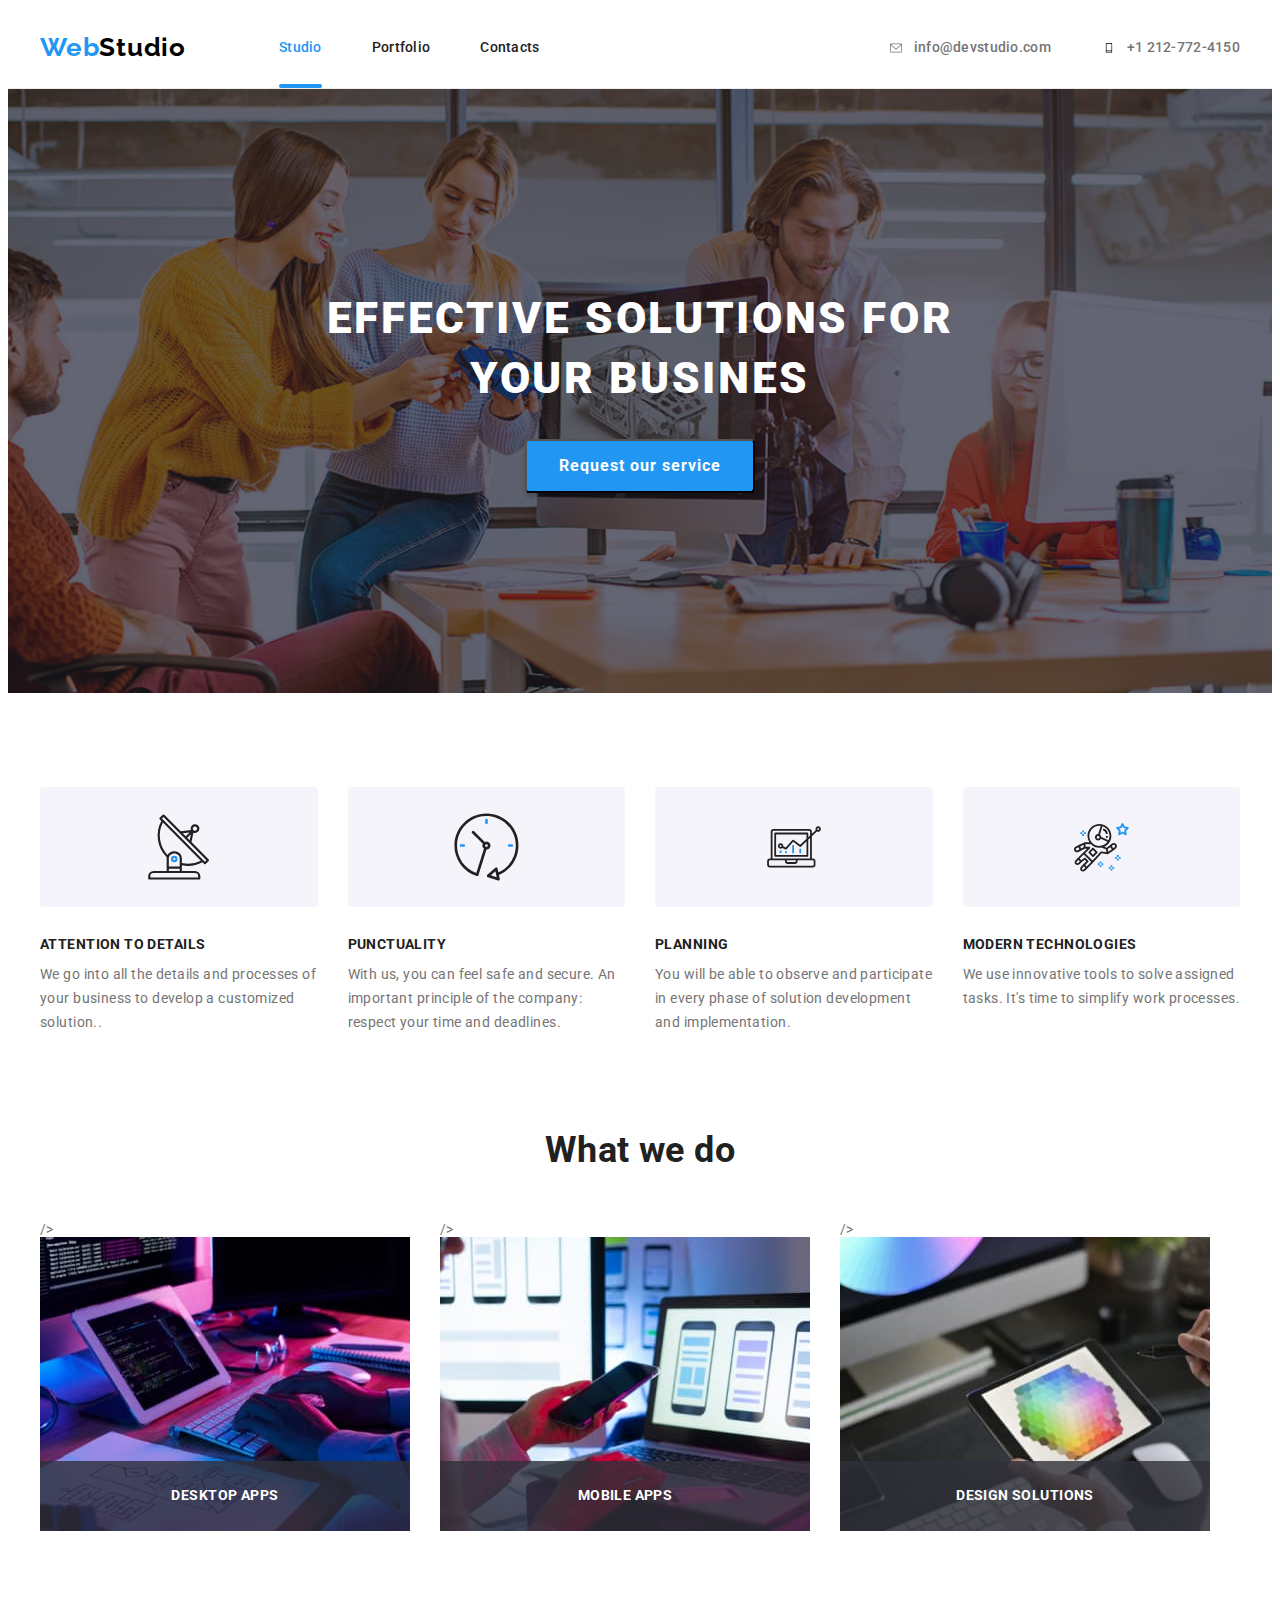
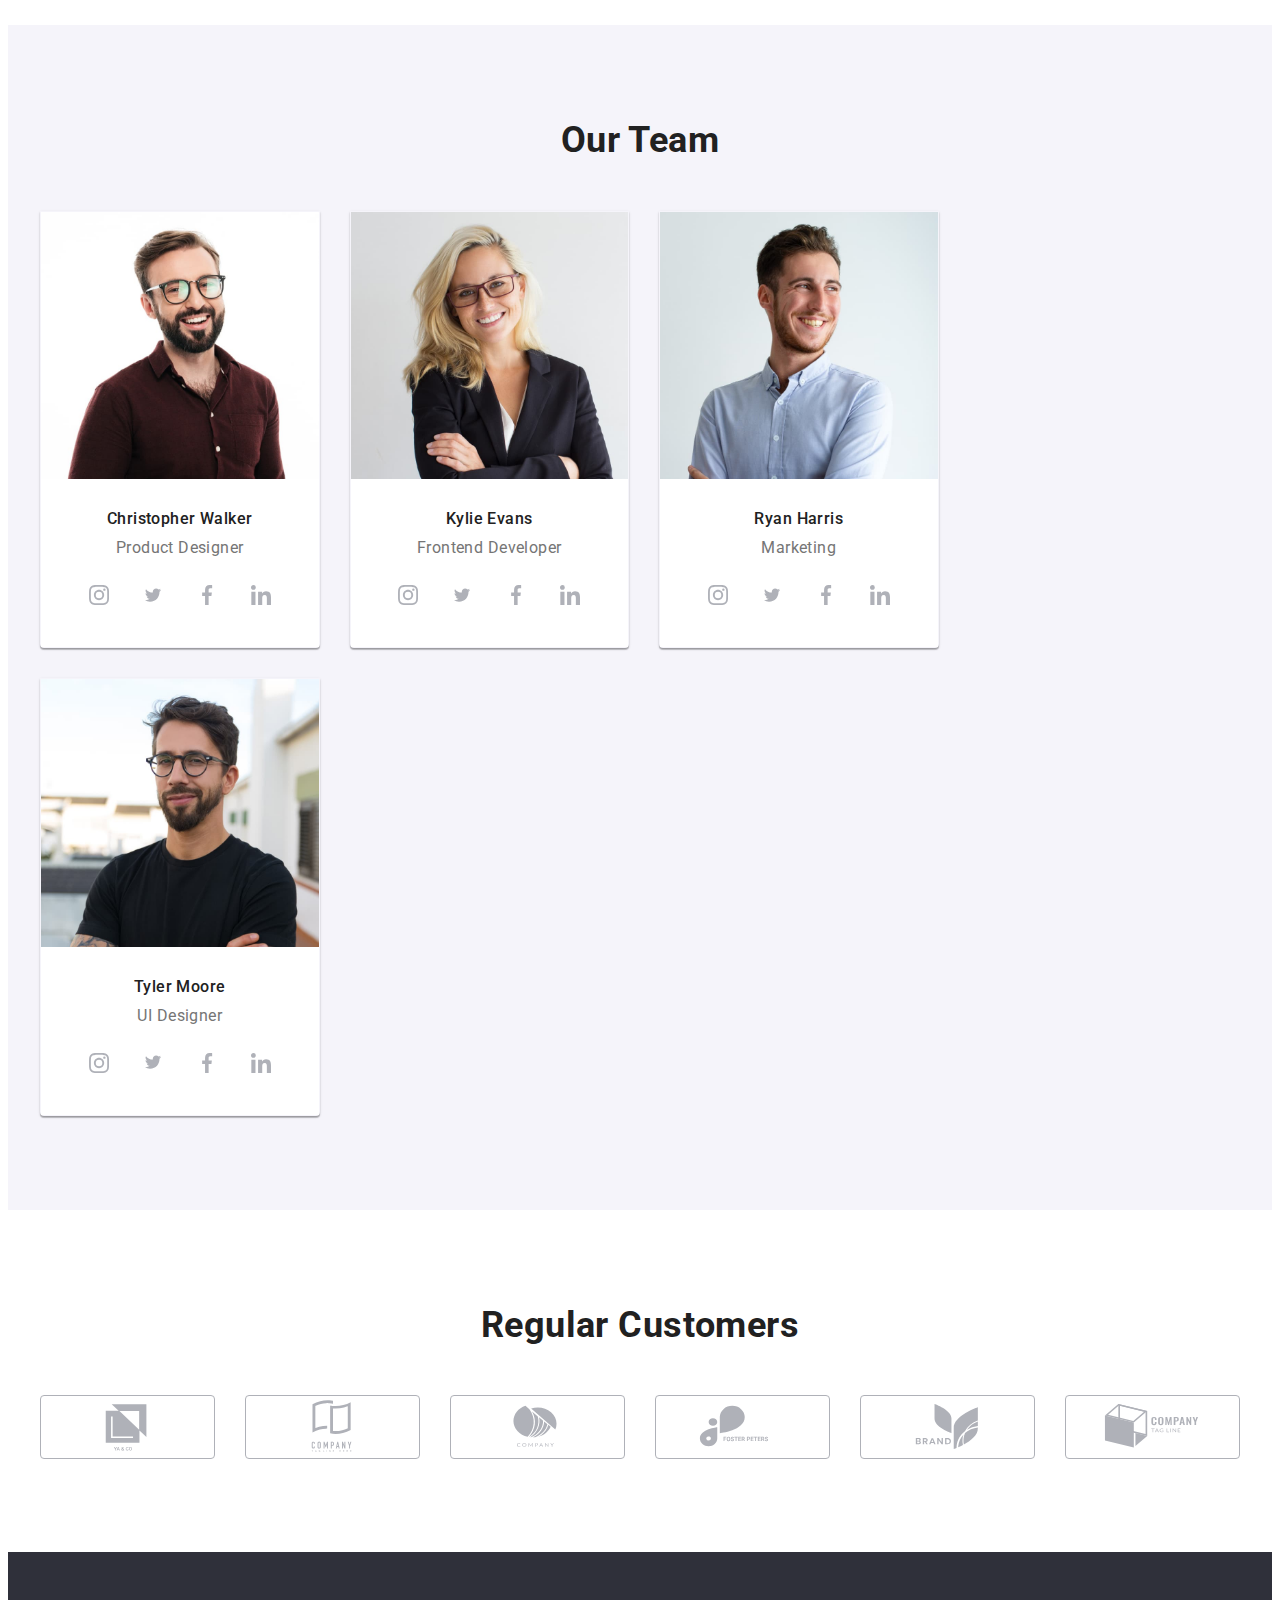
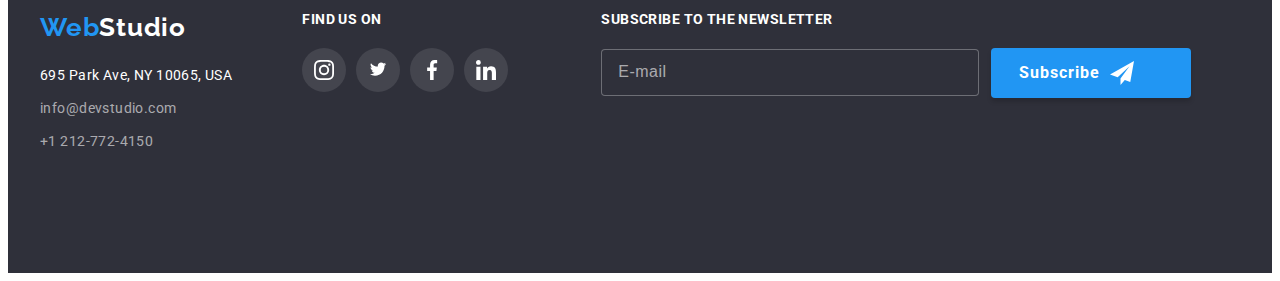
==== index.html @ 5209c8b2 "Homework8" ====
<!DOCTYPE html>
<html lang="en">
  <head>
    <meta charset="UTF-8" />
    <meta http-equiv="X-UA-Compatible" content="IE=edge" />
    <meta name="viewport" content="width=device-width, initial-scale=1.0" />
    <title>Document</title>
    <link rel="preconnect" href="https://fonts.googleapis.com" />
    <link rel="preconnect" href="https://fonts.gstatic.com" crossorigin />
    <link
      href="https://fonts.googleapis.com/css2?family=Raleway:wght@700&family=Roboto:wght@400;500;700;900&display=swap"
      rel="stylesheet"
    />
    <link
      rel="stylesheet"
      href="https://cdnjs.cloudflare.com/ajax/libs/modern-normalize/1.1.0/modern-normalize.min.css"
      integrity="sha512-wpPYUAdjBVSE4KJnH1VR1HeZfpl1ub8YT/NKx4PuQ5NmX2tKuGu6U/JRp5y+Y8XG2tV+wKQpNHVUX03MfMFn9Q=="
      crossorigin="anonymous"
      referrerpolicy="no-referrer"
    />
    
    <link rel="stylesheet" href="./css/main.min.css" />
  </head>
  <body class="page">
    <header class="header">
      <div class="container header__container">
        <nav class="nav-list">
          <a href="./index.html" class="logo header__logo link"
            ><span class="logo__span">Web</span>Studio</a
          >

          <ul class="site-nav list">
            <li clas="site-nav__item">
              <a href="./index.html" class="site-nav__link link current">Studio</a>
            </li>
            <li clas="site-nav__item">
              <a href="./portfolio.html" class="site-nav__link link">Portfolio</a>
            </li>
            <li clas="site-nav__item"><a href="#" class="site-nav__link link">Contacts</a></li>
          </ul>
        </nav>
        <ul class="contacts contacts__header list">
          <li class="contacts__item">
            <a href="mailto:info@devstudio.com" class="contacts__link--mail link">
              <svg class="contacts__icon--mail" width="16" height="12">
                <use href="./img/icons.svg#envelope"></use>
              </svg>
              info@devstudio.com</a
            >
          </li>
          <li class="contacts__item">
            <a href="tel:+380961111111" class="contacts__link--tel link">
              <svg class="contacts__icon--tel" width="16" height="10">
                <use href="./img/icons.svg#vector"></use></svg>+1 212-772-4150</a
            >
          </li>
        </ul>
        <button type="button" class="button-menu" data-menu-open> <svg class="menu__icon" width="40" height="40">
          <use href="./img/icons.svg#icon-menu"></use>
        </svg></button>
      </div>
      <div class="div-menu is-hidden" data-menu>
       <div class="container">
        <div class="mob-menu-top">
            <button type="button" class="menu-close" data-menu-close><svg class="close-sgv" width="18" height="18">
              <use href="./img/icons.svg#close"></use>
            </svg></button>
            <ul class="site-menu list">
              <li class="site-menu__item">
                <a href="./index.html" class="site-menu__link link current">Studio</a>
              </li>
              <li class="site-menu__item">
                <a href="./portfolio.html" class="site-menu__link link">portfolio</a>
              </li>
              <li class="site-menu__item"><a href="#" class="site-menu__link link">Contacts</a></li>
            </ul>
          </div>
          <div class="mob-menu-bottom">
            <ul class="contacts__menu list">
              <li class="contacts__menu--item">
                <a href="tel:+380961111111" class="contacts__menu--tel link">+1 212-772-4150</a
                >
              </li>
              <li class="contacts__menu--item">
                <a href="mailto:info@devstudio.com" class="contacts__menu--mail link">info@devstudio.com</a>
                
             
            </ul>
            <ul class="mob-soc-list list">
              <li class="mob-soc-item"><a href="#" class="mob-soc-link link">Instagram</a></li>
              <li class="mob-soc-item"><a href="#" class="mob-soc-link link">Twitter</a></li>
              <li class="mob-soc-item"><a href="#" class="mob-soc-link link">Facebook</a></li>
              <li class="mob-soc-item"><a href="#" class="mob-soc-link link">LinkedIN</a></li>
            </ul>
           </div>
         
         
       </div>
      </div>
    </header>
    <main>
      <section class="hero">
        <h1 class="hero__title section-title">Effective solutions for your busines</h1>
        <button type="button" class="button hero__button" data-modal-open>Request our service</button>
      </section>
      <section class="feature">
        <div class="container feature-section__container">
          <h2 hidden class="feature__title section-title">Studio+</h2>
          <ul class="superiority list">
            <li class="superiority__item">
              <div class="future superiority__future">
                <svg class="future__icon" width="65.23" height="70">
                  <use href="./img/icons.svg#antenna"></use>
                </svg>
              </div>
              <h3 class="superiority__title title">ATTENTION TO DETAILS</h3>
              <p class="superiority__text--title">
                We go into all the details and processes of your business to develop a customized solution..
              </p>
            </li>
            <li class="superiority__item">
              <div class="future superiority__future">
                <svg class="future__icon" width="66.96" height="70">
                  <use href="./img/icons.svg#clock"></use>
                </svg>
              </div>
              <h3 class="superiority__title title">PUNCTUALITY</h3>
              <p class="superiority__text--title">
                With us, you can feel safe and secure. An important principle of the company: respect your time and deadlines.
              </p>
            </li>
            <li class="superiority__item">
              <div class="future superiority__future">
                <svg class="future__icon" width="70" height="53.69">
                  <use href="./img/icons.svg#diagram"></use>
                </svg>
              </div>
              <h3 class="superiority__title title">PLANNING</h3>
              <p class="superiority__text--title">
                You will be able to observe and participate in every phase of solution development and implementation.
              </p>
            </li>
            <li class="superiority__item">
              <div class="future superiority__future">
                <svg class="future__icon" width="54.83" height="60.66">
                  <use href="./img/icons.svg#astronaut"></use>
                </svg>
              </div>
              <h3 class="superiority__title title">MODERN TECHNOLOGIES</h3>
              <p class="superiority__text--title">
                We use innovative tools to solve assigned tasks. It's time to simplify work processes.
              </p>
            </li>
          </ul>
        </div>
      </section>
      <section class="work">
        <div class="container">
          <h2 class="work-title">What we do</h2>
          <ul class="work-list list">
            <li class="work-list-item">
              <picture>
                <source
                srcset="./img/computer.jpg 1x, 
                ./img/computer2x.jpg 2x"
                media="(min-width: 1200px)"/>
                />
                
                <img
                src="./img/computer.jpg"
                alt="дизайнер"
                width="370"/>
              </picture>
              <p class="work-list-item-title">DESKTOP APPS</p>
            </li>
            <li class="work-list-item"><picture>
              <source
              srcset="./img/mobile.jpg 1x, 
              ./img/mobile2x.jpg 2x"
              media="(min-width: 1200px)"/>
              />
              
              <img
              src="./img/mobile.jpg"
              alt="дизайнер"
              width="370"/>
            </picture>
            <p class="work-list-item-title">MOBILE APPS</p></li>
            <li class="work-list-item"><picture>
              <source
              srcset="./img/tablet.jpg 1x, 
              ./img/tablet2x.jpg 2x"
              media="(min-width: 1200px)"/>
              />
              
              <img
              src="./img/tablet.jpg"
              alt="дизайнер"
              width="370"/>
            </picture>
            <p class="work-list-item-title">DESIGN SOLUTIONS</p>
            </li>
          </ul>
        </div>
      </section>
      <section class="team">
        <div class="container">
          <h2 class="team-title">Our Team</h2>
          <ul class="team-list list">
            <li class="team-item">
              <a href="#"
                >
                <picture>
                  <source
                  srcset="./img/productdesigner.jpg 1x, 
                  ./img/prodesigner2x.jpg 2x"
                  media="(min-width: 1200px)"/>
                  <source srcset="./img/prodesigner-tab.jpg 1x, 
                  ./img/prodesigner-tab2x.jpg 2x"
                  media="(min-width: 768px)"/>
                  <source srcset="./img/prodesigner-mob.jpg 1x, 
                  ./img/prodesigner-mob2x.jpg 2x"
                  media="(max-width: 767px)"/>
                  
                  <img
                  src="./img/prodesigner-mob.jpg" 
                  alt="дизайнер"
                  width="270"
              />
                </picture></a>
              <div class="team-div">
                <h3 class="title-people">Christopher Walker</h3>
                <p class="team-text">Product Designer</p>
                <ul class="list-social list">
                  <li class="social">
                    <a class="team-social-link link" href="#">
                      <svg class="social-icon" width="20" height="20">
                        <use href="./img/icons.svg#instagram"></use></svg></a>
                  </li>
                  <li class="social">
                    <a class="team-social-link link" href="#">
                      <svg class="social-icon" width="20" height="16.25">
                        <use href="./img/icons.svg#twitter"></use></svg></a>
                  </li>
                  <li class="social">
                    <a class="team-social-link link" href="#">
                      <svg class="social-icon" width="20" height="20">
                        <use href="./img/icons.svg#facebook"></use></svg></a>
                  </li>
                  <li class="social">
                    <a class="team-social-link link" href="#">
                      <svg class="social-icon" width="20" height="20">
                        <use href="./img/icons.svg#linkedin"></use></svg></a>
                  </li>
                </ul>
              </div>
            </li>

            <li class="team-item">
              <a href="#">
              <picture>
                <source
                srcset="./img/frontenddeveloper.jpg 1x, 
                ./img/frontend2x.jpg 2x"
                media="(min-width: 1200px)"/>
                <source srcset="./img/frontend-tab.jpg 1x, 
                ./img/frontend-tab2x.jpg 2x"
                media="(min-width: 768px)"/>
                <source srcset="./img/frontend-mob.jpg 1x, 
                ./img/frontend-mob2x.jpg 2x"
                media="(max-width: 767px)"/>
                
                <img
                src="./img/frontend-mob.jpg"
                alt="дизайнер"
                width="450"/>
              </picture></a>
              <div class="team-div">
                <h3 class="title-people">Kylie Evans</h3>
                <p class="team-text">Frontend Developer</p>
                <ul class="list-social list">
                  <li class="social">
                    <a class="team-social-link link" href="#">
                      <svg class="social-icon" width="20" height="20">
                        <use href="./img/icons.svg#instagram"></use></svg></a>
                  </li>
                  <li class="social">
                    <a class="team-social-link link" href="#">
                      <svg class="social-icon" width="20" height="16.25">
                        <use href="./img/icons.svg#twitter"></use></svg></a>
                  </li>
                  <li class="social">
                    <a class="team-social-link link" href="#">
                      <svg class="social-icon" width="20" height="20">
                        <use href="./img/icons.svg#facebook"></use></svg></a>
                  </li>
                  <li class="social">
                    <a class="team-social-link link" href="#">
                      <svg class="social-icon" width="20" height="20">
                        <use href="./img/icons.svg#linkedin"></use></svg></a>
                  </li>
                </ul>
              </div>
            </li>
            <li class="team-item">
              <a href="#"
                > <picture>
                <source
                srcset="./img/marketing.jpg 1x, 
                ./img/mark2x.jpg 2x"
                media="(min-width: 1200px)"/>
                <source srcset="./img/mark-tab.jpg 1x, 
                ./img/mark-tab2x.jpg 2x"
                media="(min-width: 768px)"/>
                <source srcset="./img/mark-mob.jpg 1x, 
                ./img/mark-mob2x.jpg 2x"
                media="(max-width: 767px)"/>
                
                <img
                src="./img/mark-mob.jpg"
                alt="дизайнер"
                width="450"/>
              </picture></a>
              <div class="team-div">
                <h3 class="title-people">Ryan Harris</h3>
                <p class="team-text">Marketing</p>
                <ul class="list-social list">
                  <li class="social">
                    <a class="team-social-link link" href="#">
                      <svg class="social-icon" width="20" height="20">
                        <use href="./img/icons.svg#instagram"></use></svg></a>
                  </li>
                  <li class="social">
                    <a class="team-social-link link" href="#">
                      <svg class="social-icon" width="20" height="16.25">
                        <use href="./img/icons.svg#twitter"></use></svg></a>
                  </li>
                  <li class="social">
                    <a class="team-social-link link" href="#">
                      <svg class="social-icon" width="20" height="20">
                        <use href="./img/icons.svg#facebook"></use></svg></a>
                  </li>
                  <li class="social">
                    <a class="team-social-link link" href="#">
                      <svg class="social-icon" width="20" height="20">
                        <use href="./img/icons.svg#linkedin"></use></svg></a>
                  </li>
                </ul>
              </div>
            </li>
            <li class="team-item">
              <a href="#"
                > <picture>
                <source
                srcset="./img/uidesigner.jpg 1x, 
                ./img/uidesigner2x.jpg 2x"
                media="(min-width: 1200px)"/>
                <source srcset="./img/uidesigner-tab.jpg 1x, 
                ./img/uidesigner-tab2x.jpg 2x"
                media="(min-width: 768px)"/>
                <source srcset="./img/uidesigner-mob.jpg 1x, 
                ./img/uidesigner-mob2x.jpg 2x"
                media="(max-width: 767px)"/>
                
                <img
                src="./img/uidesigner-mob.jpg"
                alt="дизайнер"
                width="450"/>
              </picture></a>
              <div class="team-div">
                <h3 class="title-people">Tyler Moore</h3>
                <p class="team-text">UI Designer</p>
                <ul class="list-social list">
                  <li class="social">
                    <a class="team-social-link link" href="#">
                      <svg class="social-icon" width="20" height="20">
                        <use href="./img/icons.svg#instagram"></use></svg></a>
                  </li>
                  <li class="social">
                    <a class="team-social-link link" href="#">
                      <svg class="social-icon" width="20" height="16.25">
                        <use href="./img/icons.svg#twitter"></use></svg></a>
                  </li>
                  <li class="social">
                    <a class="team-social-link link" href="#">
                      <svg class="social-icon" width="20" height="20">
                        <use href="./img/icons.svg#facebook"></use></svg></a>
                  </li>
                  <li class="social">
                    <a class="team-social-link link" href="#">
                      <svg class="social-icon class=" width="20" height="20">
                        <use href="./img/icons.svg#linkedin"></use></svg></a>
                  </li>
                </ul>
              </div>
            </li>
          </ul>
        </div>
      </section>
      <section class="clients">
        <div class="container">
          <h2 class="title-clients">Regular Customers</h2>
          <ul class="clients-list list">
            <li class="client-item">
              <a class="client-link link" href="#">
                <svg class="client-icon" width="106" height="60">
                  <use href="./img/icons.svg#icon-Logo"></use>
                </svg>
              </a>
            </li>
            <li class="client-item">
              <a class="client-link link" href="#">
                <svg class="client-icon" width="106" height="60">
                  <use href="./img/icons.svg#icon-Logo-1"></use>
                </svg>
              </a>
            </li>
            <li class="client-item">
              <a class="client-link link" href="#">
                <svg class="client-icon" width="106" height="60">
                  <use href="./img/icons.svg#icon-Logo-2"></use>
                </svg>
              </a>
            </li>
            <li class="client-item">
              <a class="client-link link" href="#">
                <svg class="client-icon" width="106" height="60">
                  <use href="./img/icons.svg#icon-Logo-3"></use>
                </svg>
              </a>
            </li>
            <li class="client-item">
              <a class="client-link link" href="#">
                <svg class="client-icon" width="106" height="60">
                  <use href="./img/icons.svg#icon-Logo-4"></use>
                </svg>
              </a>
            </li>
            <li class="client-item">
              <a class="client-link link" href="#">
                <svg class="client-icon" width="106" height="60">
                  <use href="./img/icons.svg#icon-Logo-5"></use>
                </svg>
              </a>
            </li>
          </ul>
        </div>
      </section>
    </main>
    <footer class="footer-page">
      <div class="container container-footer">
        <div class="footer-align">
          <div class="footer-nav">
            <a href="./index.html" class="logo footer__logo link"
              ><span class="logo__span">Web</span>Studio</a
            >
            <address>
              <a
                href="https://goo.gl/maps/CPtM"
                target="_blank"
                rel="noopener noreferre nofollow"
                class="link-footer link"
                >695 Park Ave, NY 10065, USA
              </a>
            </address>
            <ul class="footer-contacts list">
              <li class="footer-item">
                <a href="mailto:info@devstudio.com" class="footer-mail link"
                  >info@devstudio.com</a
                >
              </li>
              <li>
                <a href="tel:+380961111111" class="footer-tel link"
                  >+1 212-772-4150</a
                >
              </li>
            </ul>
          </div>
          <div class="connect">
            <p class="title-connection">Find us on</p>
            <ul class="list-social-footer list">
              <li class="social-footer">
                <a class="footer-social-link link" href="#">
                  <svg class="footer-social-icon" width="20" height="20">
                    <use href="./img/icons.svg#instagram"></use></svg></a>
              </li>
              <li class="social-footer">
                <a class="footer-social-link link" href="#">
                  <svg class="footer-social-icon" width="20" height="16.25">
                    <use href="./img/icons.svg#twitter"></use></svg></a>
              </li>
              <li class="social-footer">
                <a class="footer-social-link link" href="#">
                  <svg class="footer-social-icon" width="20" height="20">
                    <use href="./img/icons.svg#facebook"></use></svg></a>
              </li>
              <li class="social-footer">
                <a class="footer-social-link link" href="#">
                  <svg class="footer-social-icon" width="20" height="20">
                    <use href="./img/icons.svg#linkedin"></use></svg></a>
              </li>
            </ul>
          </div>
        </div>
        <div class="footer-form">
          <p class="title-connection">Subscribe to the newsletter</p>
          <form action="#" class="form-sign">
            <label class="input-label">
              <input type="email" class="input-footer-form" name="user-email-sign" placeholder="E-mail"/>
            </label>
            <button type="submit" class="button-footer-form button">Subscribe<svg class="footer-send-icon" width="24" height="24">
              <use href="./img/icons.svg#icon-send"></use></svg></a></button>
          </form>
        </div>
      </div>
    </footer>
    <div class="backdrop is-hidden" data-modal>
      <div class="modal">
        <button class="close-modal" type="button" data-modal-close>
        <svg class="close-sgv" width="18" height="18">
          <use href="./img/icons.svg#close"></use>
        </svg>
        </button>
        <p class="modal-title">Leave your information and we'll call you back</p>
        <form action="#" class="modal-form">
          <label class="input-label"><span class="title-label">Name</span>
            <span class="input-wrapper"><input type="text" name="user-name"
            class="modal-input" required/>
            <svg class="modal-icon" width="18" height="18">
              <use href="./img/icons.svg#icon-person"></use></svg></span>
          </label>
          <label class="input-label"><span class="title-label">Telephone</span>
            <span class="input-wrapper"><input type="tel" name="user-tel"
            class="modal-input" required/>
            <svg class="modal-icon" width="18" height="18">
              <use href="./img/icons.svg#icon-phone"></use></svg></span>
          </label>
          <label class="input-label"><span class="title-label">E-mail</span>
            <span class="input-wrapper"><input type="email" name="user-email"
            class="modal-input" required/>
            <svg class="modal-icon" width="18" height="18">
              <use href="./img/icons.svg#icon-email"></use></svg></span>
          </label>
          <label for="user-text" class="input-label"><span class="title-label">Comments</span></label>
          <textarea name="user-text" id="user-text" class="modal-coment" placeholder="Enter the text"></textarea>
          <div class="modal-field">
            <input type="checkbox" class="modal-check is-hidden" name="policy" id="policy">
            <label for="policy" class="check-text"><span><svg class="modal-icon-check" width="16" height="15">
              <use href="./img/icons.svg#icon-check"></use></svg></span>I agree with the letter and accept the<a href="#" class="check-text-link link">Terms and Conditions </a></label>
           </div>
           <button type="submit" class="button-modal button">Send</button>

        </form>
      </div>
    </div>
    <script src="./js/modal.js"></script>
    <script src="./js/menu.js"></script>
  </body>
</html>
---- css/main.min.css ----
:root{--primary-text-color: #757575;--title-text-color:#212121;--acent-color: #2196F3;--primary-white-color: #FFFFFF;--icons-color: #AFB1B8;--tra: 250ms cubic-bezier(0.4, 0, 0.2, 1)}h1,h2,h3,h4,h5,h6{margin:0}p{margin:0;padding:0}img{display:block;max-width:100%;height:auto;width:100%}.list{list-style:none;margin:0;padding:0}.link{text-decoration:none}.no-scroll{overflow:hidden}.is-hidden{opacity:0;visibility:hidden;pointer-events:none}.current{color:var(--acent-color);position:relative}.container{width:100%;padding-left:15px;padding-right:15px;margin:0 auto}@media screen and (min-width: 480px){.container{max-width:480px}}@media screen and (min-width: 768px){.container{max-width:768px}}@media screen and (min-width: 1200px){.container{max-width:1200px}}.page{color:var(--primary-text-color);font-family:Roboto,sans-serif;font-style:normal;font-size:14px;letter-spacing:.03em}.title{color:var(--title-text-color);font-size:14px;line-height:1.14;letter-spacing:.03em}.button{font-family:Roboto,sans-serif;color:var(--primary-white-color);background-color:var(--acent-color);font-weight:700;font-size:16px;line-height:1.875;-webkit-box-align:center;-ms-flex-align:center;align-items:center;text-align:center;letter-spacing:.06em;cursor:pointer;display:-webkit-box;display:-ms-flexbox;display:flex}.button:hover,.button:focus{color:var(--acent-color);background-color:var(--primary-white-color)}.backdrop{width:100%;height:100%;background-color:rgba(0,0,0,.2);position:fixed;top:0;-webkit-transition:opacity var(--tra),visibility var(--tra);transition:opacity var(--tra),visibility var(--tra)}.modal{width:450px;min-height:609px;background-color:var(--primary-white-color);border-radius:4px;position:absolute;-webkit-transform:translate(-50%, -50%) scale(1);transform:translate(-50%, -50%) scale(1);top:50%;left:50%;position:absolute;padding-top:40px;padding-left:41px;padding-bottom:40px;padding-right:39px;-webkit-transition:-webkit-transform var(--tra);transition:-webkit-transform var(--tra);transition:transform var(--tra);transition:transform var(--tra), -webkit-transform var(--tra)}@media screen and (min-width: 1200px){.modal{width:528px;min-height:581px}}.close-modal{width:30px;height:30px;border:1px solid rgba(0,0,0,.1);border-radius:50%;display:-webkit-box;display:-ms-flexbox;display:flex;-webkit-box-align:center;-ms-flex-align:center;align-items:center;-webkit-box-pack:center;-ms-flex-pack:center;justify-content:center;background-color:var(--primary-white-color);position:absolute;right:10px;top:10px}.close-modal:hover,.close-modal:focus{fill:var(--acent-color)}.close-svg{-webkit-transition:fill var(--tra);transition:fill var(--tra)}.backdrop.is-hidden .modal{-webkit-transform:translate(-50%, -50%) scale(2);transform:translate(-50%, -50%) scale(2);-webkit-transition:-webkit-transform var(--tra);transition:-webkit-transform var(--tra);transition:transform var(--tra);transition:transform var(--tra), -webkit-transform var(--tra)}.modal-title{font-style:normal;font-weight:700;font-size:20px;line-height:1.15;text-align:center;letter-spacing:.03em;color:var(--title-text-color);margin-bottom:12px}.title-label{display:block;font-weight:400;font-size:12px;line-height:1.67;letter-spacing:.01em;margin-bottom:4px}.input-label{display:block}.input-wrapper{position:relative;display:block}.modal-input{width:100%;height:40px;padding-left:42px;padding-top:12px;padding-bottom:12px;border:1px solid rgba(33,33,33,.2);border-radius:4px;outline:rgba(0,0,0,0);margin-bottom:10px;-webkit-transition:border-color var(--tra);transition:border-color var(--tra)}.modal-input:focus{border-color:var(--acent-color)}.modal-input:focus+.modal-icon{fill:var(--acent-color)}.modal-icon{position:absolute;top:11px;left:12px;-webkit-transition:fill var(--tra);transition:fill var(--tra)}.modal-coment{width:100%;height:120px;display:block;border:1px solid rgba(33,33,33,.2);border-radius:4px;outline:rgba(0,0,0,0);resize:none;padding:12px 16px;margin-bottom:20px}.modal-coment:focus{border:1px solid rgba(33,33,33,.2)}.modal-coment::-webkit-input-placeholder{font-size:12px;line-height:14px;letter-spacing:.01em;color:rgba(117,117,117,.5)}.modal-coment::-moz-placeholder{font-size:12px;line-height:14px;letter-spacing:.01em;color:rgba(117,117,117,.5)}.modal-coment:-ms-input-placeholder{font-size:12px;line-height:14px;letter-spacing:.01em;color:rgba(117,117,117,.5)}.modal-coment::-ms-input-placeholder{font-size:12px;line-height:14px;letter-spacing:.01em;color:rgba(117,117,117,.5)}.modal-coment::placeholder{font-size:12px;line-height:14px;letter-spacing:.01em;color:rgba(117,117,117,.5)}.check-text-link{text-decoration:underline;color:var(--acent-color);font-family:"Roboto";font-style:normal;font-weight:400;font-size:12px;line-height:1.1666666667;letter-spacing:.03em;margin-left:0;display:block;margin-left:5px}@media screen and (min-width: 1200px){.check-text-link{font-size:14px;line-height:1.17;letter-spacing:.03em;display:block;margin-left:5px}}.check-text{display:-webkit-box;-webkit-box-align:center;-ms-flex-align:center;align-items:center;font-size:12px}@media screen and (min-width: 1200px){.check-text{font-weight:400;font-size:14px;line-height:1.1666666667;letter-spacing:.03em}}.check-text span{display:-webkit-box;display:-ms-flexbox;display:flex;width:16px;height:15px;border-radius:2px;border:2px solid var(--title-text-color);-webkit-box-align:center;-ms-flex-align:center;align-items:center;-webkit-box-pack:center;-ms-flex-pack:center;justify-content:center;margin-right:9px;fill:rgba(0,0,0,0)}.modal-field{display:-webkit-box;display:-ms-flexbox;display:flex}.modal-check:checked+.check-text span{background-color:var(--acent-color);border:none;fill:#fff}.button-modal{margin-left:auto;margin-right:auto;margin-top:30px;display:block;padding:10px 52px;-webkit-box-shadow:0px 4px 4px rgba(0,0,0,.15);box-shadow:0px 4px 4px rgba(0,0,0,.15);border-radius:4px;-webkit-transition:color var(--tra),background-color var(--tra);transition:color var(--tra),background-color var(--tra);border:none;font-weight:700;font-size:16px;line-height:1.88;letter-spacing:.06em}.button-modal:hover,.button-modal:focus{background-color:#188ce8;color:var(--primary-white-color)}.nav-list{display:-webkit-box;display:-ms-flexbox;display:flex;-webkit-box-align:center;-ms-flex-align:center;align-items:center}.container.header__container{display:-webkit-box;display:-ms-flexbox;display:flex;-webkit-box-align:center;-ms-flex-align:center;align-items:center}@media screen and (min-width: 480px){.container.header__container{-webkit-box-pack:justify;-ms-flex-pack:justify;justify-content:space-between}}.site-nav.list{display:-webkit-box;display:-ms-flexbox;display:flex;row-gap:32px;-webkit-column-gap:50px;-moz-column-gap:50px;column-gap:50px;display:none}@media screen and (min-width: 768px){.site-nav.list{display:-webkit-box;display:-ms-flexbox;display:flex}}.contacts.list{display:-webkit-box;display:-ms-flexbox;display:flex;row-gap:32px;-webkit-column-gap:50px;-moz-column-gap:50px;column-gap:50px;display:none}@media screen and (min-width: 768px)and (max-width: 1199px){.contacts.list{display:-webkit-box;display:-ms-flexbox;display:flex;-webkit-box-orient:vertical;-webkit-box-direction:normal;-ms-flex-direction:column;flex-direction:column;row-gap:10px}}@media screen and (min-width: 1200px){.contacts.list{display:-webkit-box;display:-ms-flexbox;display:flex}}.contacts__header{margin-left:auto}.logo__span{color:var(--acent-color)}.logo{color:#000;font-family:Raleway,sans-serif;font-weight:700;font-size:26px;line-height:1.19;letter-spacing:.03em;display:inline-block;padding-top:24px;padding-bottom:25px}.header__logo{margin-right:93px}.header{background-color:var(--primary-white-color);border-bottom:1px solid #ececec}.site-nav__link.link{color:#212121;font-style:normal;font-weight:500;font-size:14px;line-height:1.14;letter-spacing:.02em;padding-top:32px;padding-bottom:32px;-webkit-transition:color var(--tra);transition:color var(--tra)}.site-nav__link.link:hover,.site-nav__link.link :focus{color:var(--acent-color);-webkit-transition:color var(--tra);transition:color var(--tra)}.site-nav__link.link.current::after{content:"";display:block;width:100%;height:4px;background-color:var(--acent-color);border-radius:2px;position:absolute;bottom:-1px}.site-nav__link.link.current{color:var(--acent-color)}.contacts__icon--mail{fill:var(--primary-text-color)}.contacts__icon--tel,.contacts__icon--mail{margin-right:10px;-webkit-transition:fill var(--tra);transition:fill var(--tra)}.contacts__link--mail{vertical-align:baseline;-webkit-box-align:center;-ms-flex-align:center;align-items:center;display:-webkit-box;display:-ms-flexbox;display:flex;color:var(--primary-text-color);font-weight:500;font-size:14px;line-height:1.14;letter-spacing:.02em;padding-top:32px;padding-bottom:32px;margin-left:auto;-webkit-transition:color var(--tra);transition:color var(--tra)}@media screen and (min-width: 768px){.contacts__link--mail{padding:0}}.contacts__link--mail:hover,.contacts__link--mail:focus{color:var(--acent-color)}.contacts__link--mail:hover .contacts__icon--mail{fill:var(--acent-color)}.contacts__link--mail:focus .contacts__icon--mail{fill:var(--acent-color)}.contacts__link--tel{display:-webkit-box;display:-ms-flexbox;display:flex;vertical-align:baseline;-webkit-box-align:center;-ms-flex-align:center;align-items:center;color:var(--primary-text-color);font-weight:500;font-size:14px;line-height:1.14;letter-spacing:.02em;padding-top:32px;padding-bottom:32px;margin-left:auto;-webkit-transition:color var(--tra);transition:color var(--tra)}@media screen and (min-width: 768px){.contacts__link--tel{padding:0}}.contacts__link--tel:hover,.contacts__link--tel:focus{color:var(--acent-color)}.contacts__link--tel:hover .contacts__icon--tel{fill:var(--acent-color)}.contacts__link--tel:focus .contacts__icon--tel{fill:var(--acent-color)}.button-menu{width:40px;height:40px;display:inline-block;border:rgba(0,0,0,0);background-color:rgba(0,0,0,0);-webkit-transition:color var(--tra);transition:color var(--tra)}.button-menu:hover,.button-menu:focus{fill:var(--acent-color)}@media screen and (min-width: 768px){.button-menu{display:none}}.div-menu{position:fixed;width:100vw;height:100vh;background-color:#fff;top:0;padding-top:48px;padding-bottom:48px;padding-left:40px}.div-menu>.container{height:100%;display:-webkit-box;display:-ms-flexbox;display:flex;-webkit-box-orient:vertical;-webkit-box-direction:normal;-ms-flex-direction:column;flex-direction:column;-webkit-box-pack:justify;-ms-flex-pack:justify;justify-content:space-between;overflow:auto}.menu-close{display:block;position:absolute;right:24px;top:21px;background-color:rgba(0,0,0,0);border:none;-webkit-transition:color var(--tra);transition:color var(--tra)}.menu-close:hover,.menu-close:focus{fill:var(--acent-color)}.contacts__menu{margin-bottom:64px}.site-menu__link{font-weight:500;font-size:40px;line-height:1.175;letter-spacing:.02em;color:#212121;-webkit-transition:color var(--tra);transition:color var(--tra)}.site-menu__link:hover,.site-menu__link:focus{color:var(--acent-color)}.contacts__menu--tel{font-weight:500;font-size:34px;line-height:1.1764705882;letter-spacing:.02em;color:var(--primary-text-color);-webkit-transition:color var(--tra);transition:color var(--tra)}.contacts__menu--tel:hover,.contacts__menu--tel:focus{color:var(--acent-color)}.contacts__menu--mail{font-weight:500;font-size:24px;line-height:1.1666666667;letter-spacing:.02em;color:var(--primary-text-color);-webkit-transition:color var(--tra);transition:color var(--tra)}.contacts__menu--mail:hover,.contacts__menu--mail:focus{color:var(--acent-color)}.site-menu__item:not(:last-child){margin-bottom:32px}.contacts__menu--item:not(:last-child){margin-bottom:32px}.mob-soc-list{display:-webkit-box;display:-ms-flexbox;display:flex;gap:10px}.mob-soc-link{font-weight:500;font-size:18px;line-height:1.2222222222;letter-spacing:.02em;color:var(--acent-color);-webkit-transition:color var(--tra),border var(--tra);transition:color var(--tra),border var(--tra);border:var(--acent-color)}.mob-soc-link:hover,.mob-soc-link:focus{color:var(--acent-color)}.mob-soc-item:not(:first-child){border-left:2px solid var(--acent-color);display:block;padding-left:10px}.div-menu.is-hidden .container{-webkit-transform:translate(-50%, -50%) scale(2);transform:translate(-50%, -50%) scale(2);-webkit-transition:-webkit-transform var(--tra);transition:-webkit-transform var(--tra);transition:transform var(--tra);transition:transform var(--tra), -webkit-transform var(--tra)}.hero{width:100%;text-align:center;padding-top:118px;padding-bottom:118px;background-repeat:no-repeat;background-size:cover;background-position:center;background-image:-webkit-gradient(linear, left top, right top, from(rgba(47, 48, 58, 0.4)), to(rgba(47, 48, 58, 0.4))),url(../img/header-mob.png);background-image:linear-gradient(to right, rgba(47, 48, 58, 0.4), rgba(47, 48, 58, 0.4)),url(../img/header-mob.png)}@media(min-device-pixel-ratio: 2),(-webkit-min-device-pixel-ratio: 2),(min-resolution: 192dpi),(min-resolution: 2dppx){.hero{background-image:-webkit-gradient(linear, left top, right top, from(rgba(47, 48, 58, 0.4)), to(rgba(47, 48, 58, 0.4))),url(../img/header-mob2x.png);background-image:linear-gradient(to right, rgba(47, 48, 58, 0.4), rgba(47, 48, 58, 0.4)),url(../img/header-mob2x.png)}}@media screen and (min-width: 768px){.hero{background-image:-webkit-gradient(linear, left top, right top, from(rgba(47, 48, 58, 0.4)), to(rgba(47, 48, 58, 0.4))),url(../img/header-tablet.png);background-image:linear-gradient(to right, rgba(47, 48, 58, 0.4), rgba(47, 48, 58, 0.4)),url(../img/header-tablet.png)}}@media screen and (min-width: 768px)and (min-device-pixel-ratio: 2),screen and (min-width: 768px)and (-webkit-min-device-pixel-ratio: 2),screen and (min-width: 768px)and (min-resolution: 192dpi),screen and (min-width: 768px)and (min-resolution: 2dppx){.hero{background-image:-webkit-gradient(linear, left top, right top, from(rgba(47, 48, 58, 0.4)), to(rgba(47, 48, 58, 0.4))),url(../img/header-tablet2x.png);background-image:linear-gradient(to right, rgba(47, 48, 58, 0.4), rgba(47, 48, 58, 0.4)),url(../img/header-tablet2x.png)}}@media screen and (min-width: 1200px){.hero{background-image:-webkit-gradient(linear, left top, right top, from(rgba(47, 48, 58, 0.4)), to(rgba(47, 48, 58, 0.4))),url(../img/hero.png);background-image:linear-gradient(to right, rgba(47, 48, 58, 0.4), rgba(47, 48, 58, 0.4)),url(../img/hero.png);padding-top:200px;padding-bottom:200px}}@media screen and (min-width: 1200px)and (min-device-pixel-ratio: 2),screen and (min-width: 1200px)and (-webkit-min-device-pixel-ratio: 2),screen and (min-width: 1200px)and (min-resolution: 192dpi),screen and (min-width: 1200px)and (min-resolution: 2dppx){.hero{background-image:-webkit-gradient(linear, left top, right top, from(rgba(47, 48, 58, 0.4)), to(rgba(47, 48, 58, 0.4))),url(../img/hero2x.png);background-image:linear-gradient(to right, rgba(47, 48, 58, 0.4), rgba(47, 48, 58, 0.4)),url(../img/hero2x.png)}}.hero__title{width:360px;height:84px;font-size:26px;line-height:1.6153846154;margin-left:auto;margin-right:auto;margin-bottom:30px;color:var(--primary-white-color);font-weight:900;letter-spacing:.06em;text-transform:uppercase}@media screen and (min-width: 1200px){.hero__title{width:696px;height:120px;font-size:44px;line-height:1.36}}.hero__button{margin:0 auto;display:inline-block;padding:10px 32px;-webkit-box-shadow:0px 4px 4px rgba(0,0,0,.15);box-shadow:0px 4px 4px rgba(0,0,0,.15);border-radius:4px;-webkit-transition:color var(--tra),background-color var(--tra);transition:color var(--tra),background-color var(--tra)}.superiority{display:-webkit-box;display:-ms-flexbox;display:flex;-ms-flex-wrap:wrap;flex-wrap:wrap;gap:30px}.superiority>.title{text-transform:uppercase}.superiority__item{width:100%}@media screen and (min-width: 768px){.superiority__item{width:calc((100% - 30px)/2)}}@media screen and (min-width: 1200px){.superiority__item{width:calc((100% - 90px)/4)}}.superiority__text--title{font-size:14px;line-height:1.7142;margin-top:10px}.superiority__title{text-align:center}@media screen and (min-width: 768px){.superiority__title{text-align:left}}@media screen and (min-width: 1200px){.superiority__title{text-align:left}}.feature{padding-top:60px;padding-bottom:60px}@media screen and (min-width: 1200px){.feature{padding-top:94px;padding-bottom:94px}}.future{border:1px rgba(0,0,0,0);border-radius:4px;background-color:#f5f4fa;width:100%;height:120px;display:-webkit-box;display:-ms-flexbox;display:flex;-webkit-box-align:center;-ms-flex-align:center;align-items:center;-webkit-box-pack:center;-ms-flex-pack:center;justify-content:center}.superiority__future{margin-bottom:30px}.work{padding-bottom:94px;display:none}@media screen and (min-width: 1200px){.work{display:block}}.work-title{color:var(--title-text-color);font-size:36px;line-height:1.17;text-align:center}.work-list{display:-webkit-box;display:-ms-flexbox;display:flex;gap:30px;margin-top:50px}.work-list-item{position:relative}.work-list-item-title{position:absolute;bottom:0;width:100%;background-color:rgba(47,48,58,.8);text-align:center;-webkit-box-align:center;-ms-flex-align:center;align-items:center;display:inline-block;padding-top:27px;padding-bottom:27px;font-weight:700;font-size:14px;line-height:1.14;letter-spacing:.03em;text-transform:uppercase;color:var(--primary-white-color)}.team{background-color:#f5f4fa;padding-bottom:60px;padding-top:60px}@media screen and (min-width: 1200px){.team{padding-bottom:94px;padding-top:94px}}.team-title{color:var(--title-text-color);font-size:36px;line-height:1.17;text-align:center}.team-text{font-size:16px;line-height:1.1875;text-align:center}.title-people{font-weight:500;font-size:16px;line-height:1.1875;text-align:center;color:var(--title-text-color);margin-bottom:10px}.team-item{width:100%;border:1px solid rgba(0,0,0,0);background-color:#f5f4fa;-webkit-box-shadow:0px 1px 3px rgba(0,0,0,.12),0px 1px 1px rgba(0,0,0,.14),0px 2px 1px rgba(0,0,0,.2);box-shadow:0px 1px 3px rgba(0,0,0,.12),0px 1px 1px rgba(0,0,0,.14),0px 2px 1px rgba(0,0,0,.2);border-radius:0px 0px 4px 4px}@media screen and (min-width: 768px){.team-item{width:calc((100% - 30px)/2)}}@media screen and (min-width: 1200px){.team-item{width:calc((100% - 90px)/4)}}.team-list{display:-webkit-box;display:-ms-flexbox;display:flex;-ms-flex-wrap:wrap;flex-wrap:wrap;gap:30px;margin-top:30px}@media screen and (min-width: 1200px){.team-list{margin-top:50px}}.team-div{padding-bottom:24px;padding-top:30px;background-color:var(--primary-white-color)}@media screen and (min-width: 1200px){.team-div{padding-bottom:30px}}.list-social{display:-webkit-box;display:-ms-flexbox;display:flex;gap:10px;-webkit-box-align:center;-ms-flex-align:center;align-items:center;-webkit-box-pack:center;-ms-flex-pack:center;justify-content:center;margin-top:16px;color:var(--icons-color)}.social{width:44px;height:44px;background-color:var(--primary-white-color);border-radius:50%;display:-webkit-box;display:-ms-flexbox;display:flex;-webkit-box-align:center;-ms-flex-align:center;align-items:center;-webkit-box-pack:center;-ms-flex-pack:center;justify-content:center;color:var(--icons-color)}.team-social-link{width:100%;height:100%;fill:var(--icons-color);display:-webkit-box;display:-ms-flexbox;display:flex;-webkit-box-align:center;-ms-flex-align:center;align-items:center;-webkit-box-pack:center;-ms-flex-pack:center;justify-content:center;color:var(--icons-color);-webkit-transition:background-color var(--tra);transition:background-color var(--tra);border-radius:50%}.team-social-link:hover{background-color:var(--acent-color);border-radius:50%}.team-social-link:focus{background-color:var(--acent-color);border-radius:50%}.team-social-link:hover .social-icon{fill:var(--primary-white-color)}.team-social-link:focus .social-icon{fill:var(--primary-white-color)}.social-icon{color:currentColor;-webkit-transition:fill var(--tra);transition:fill var(--tra)}.clients{padding-bottom:60px;padding-top:60px;background-color:var(--primary-white-color)}@media screen and (min-width: 1200px){.clients{padding-top:94px;padding-bottom:94px}}.title-clients{color:var(--title-text-color);font-size:36px;line-height:1.17;text-align:center;margin-bottom:30px}@media screen and (min-width: 1200px){.title-clients{margin-bottom:50px}}.clients-list{display:-webkit-box;display:-ms-flexbox;display:flex;-ms-flex-wrap:wrap;flex-wrap:wrap;gap:30px}.client-item{display:-webkit-box;display:-ms-flexbox;display:flex;-webkit-box-align:center;-ms-flex-align:center;align-items:center;-webkit-box-pack:center;-ms-flex-pack:center;justify-content:center;width:calc((100% - 30px)/2)}@media screen and (min-width: 768px){.client-item{width:calc((100% - 60px)/3)}}@media screen and (min-width: 1200px){.client-item{width:calc((100% - 150px)/6)}}.client-link{width:100%;height:100%;display:-webkit-box;display:-ms-flexbox;display:flex;-webkit-box-align:center;-ms-flex-align:center;align-items:center;-webkit-box-pack:center;-ms-flex-pack:center;justify-content:center;color:var(--icons-color);border:1px solid #afb1b8;border-radius:4px;color:var(--icons-color);-webkit-transition:border-color var(--tra);transition:border-color var(--tra)}.client-link:hover,.client-link:focus{border-color:var(--acent-color)}.client-link:hover .client-icon{fill:var(--acent-color)}.client-link:focus .client-icon{fill:var(--acent-color)}.client-icon{fill:currentColor;-webkit-transition:fill var(--tra);transition:fill var(--tra)}.footer-page{background-color:#2f303a;padding-bottom:60px;padding-top:60px;text-align:center}@media screen and (min-width: 1200px){.footer-page{text-align:left}}.footer-nav{margin-bottom:60px}@media screen and (min-width: 1200px){.footer-nav{margin-right:70px}}.footer-contacts{list-style:none}.footer-item{margin-bottom:9px;margin-top:9px}.link-footer{color:var(--primary-white-color);font-style:normal;font-size:14px;line-height:1.7143;-webkit-transition:color var(--tra);transition:color var(--tra)}.link-footer:hover,.link-footer:focus{color:var(--acent-color)}.footer__logo{color:var(--primary-white-color);margin-right:0;padding-bottom:0;padding-top:0;margin-bottom:28px}@media screen and (min-width: 1200px){.footer__logo{margin-bottom:20px}}.footer-mail,.footer-tel{color:rgba(255,255,255,.6);font-family:"Roboto";font-style:normal;font-weight:400;font-size:14px;line-height:1.71434;letter-spacing:.03em;-webkit-transition:color var(--tra);transition:color var(--tra)}.footer-mail:hover,.footer-mail:focus,.footer-tel:hover,.footer-tel:focus{color:var(--acent-color)}@media screen and (min-width: 1200px){.container-footer{display:-webkit-box;display:-ms-flexbox;display:flex}}@media screen and (min-width: 768px){.footer-align{display:-webkit-box;display:-ms-flexbox;display:flex;-ms-flex-pack:distribute;justify-content:space-around}}.connect{display:-webkit-box;display:-ms-flexbox;display:flex;-webkit-box-orient:vertical;-webkit-box-direction:normal;-ms-flex-direction:column;flex-direction:column;margin-bottom:60px}@media screen and (min-width: 1200px){.connect{margin-right:93px}}.title-connection{margin-bottom:20px;font-weight:700;font-size:14px;line-height:1.14;text-transform:uppercase;color:var(--primary-white-color)}.list-social-footer{display:-webkit-box;display:-ms-flexbox;display:flex;-webkit-box-align:center;-ms-flex-align:center;align-items:center;-webkit-box-pack:center;-ms-flex-pack:center;justify-content:center;gap:10px}.social-footer{width:44px;height:44px;display:-webkit-box;display:-ms-flexbox;display:flex;-webkit-box-align:center;-ms-flex-align:center;align-items:center;-webkit-box-pack:center;-ms-flex-pack:center;justify-content:center;border-radius:50%}.footer-social-link{width:100%;height:100%;background-color:rgba(255,255,255,.1);display:-webkit-box;display:-ms-flexbox;display:flex;-webkit-box-align:center;-ms-flex-align:center;align-items:center;-webkit-box-pack:center;-ms-flex-pack:center;justify-content:center;color:var(--primary-white-color);border-radius:50%;-webkit-transition:background-color var(--tra);transition:background-color var(--tra)}.footer-social-link:hover,.footer-social-link:focus{background-color:var(--acent-color)}.footer-social-icon{fill:currentColor}.form-sign{-webkit-box-align:center;-ms-flex-align:center;align-items:center}@media screen and (min-width: 1200px){.form-sign{display:-webkit-box;display:-ms-flexbox;display:flex}}.input-footer-form{width:100%;padding-left:16px;padding-top:15px;padding-bottom:15px;margin-right:12px;border:1px solid rgba(255,255,255,.3);outline:none;border-radius:4px;background-color:#2f303a;color:var(--primary-white-color)}.input-footer-form::-webkit-input-placeholder{font-weight:400;font-size:16px;line-height:1.25;letter-spacing:.03em;color:rgba(255,255,255,.6)}.input-footer-form::-moz-placeholder{font-weight:400;font-size:16px;line-height:1.25;letter-spacing:.03em;color:rgba(255,255,255,.6)}.input-footer-form:-ms-input-placeholder{font-weight:400;font-size:16px;line-height:1.25;letter-spacing:.03em;color:rgba(255,255,255,.6)}.input-footer-form::-ms-input-placeholder{font-weight:400;font-size:16px;line-height:1.25;letter-spacing:.03em;color:rgba(255,255,255,.6)}.input-footer-form::placeholder{font-weight:400;font-size:16px;line-height:1.25;letter-spacing:.03em;color:rgba(255,255,255,.6)}@media screen and (min-width: 768px){.input-footer-form{width:450px}}@media screen and (min-width: 1200px){.input-footer-form{width:358px}}.button-footer-form{margin-right:auto;margin-left:auto;margin-top:20px;padding-top:10px;padding-left:28px;padding-bottom:10px;width:200px;font-weight:700;font-size:16px;line-height:1.875;letter-spacing:.06em;border:none;-webkit-box-shadow:0px 4px 4px rgba(0,0,0,.15);box-shadow:0px 4px 4px rgba(0,0,0,.15);border-radius:4px;-webkit-transition:color var(--tra),background-color var(--tra);transition:color var(--tra),background-color var(--tra)}.button-footer-form:hover,.button-footer-form:focus{background-color:#188ce8;color:var(--primary-white-color)}@media screen and (min-width: 1200px){.button-footer-form{max-width:1200px;margin:0}}.footer-send-icon{margin-left:10px}.button-example{font-family:Roboto,sans-serif;font-weight:500;font-size:16px;line-height:1.625;text-align:center;letter-spacing:.03em;cursor:pointer;padding:6px 22px;border-radius:4px;border:none;-webkit-transition:color var(--tra),background-color var(--tra),-webkit-box-shadow var(--tra);transition:color var(--tra),background-color var(--tra),-webkit-box-shadow var(--tra);transition:color var(--tra),background-color var(--tra),box-shadow var(--tra);transition:color var(--tra),background-color var(--tra),box-shadow var(--tra),-webkit-box-shadow var(--tra)}.button-example:hover,.button-example:focus{color:var(--primary-white-color);background-color:var(--acent-color);-webkit-box-shadow:0px 3px 1px rgba(0,0,0,.1),0px 1px 2px rgba(0,0,0,.08),0px 2px 2px rgba(0,0,0,.12);box-shadow:0px 3px 1px rgba(0,0,0,.1),0px 1px 2px rgba(0,0,0,.08),0px 2px 2px rgba(0,0,0,.12)}.title-examples{font-size:18px;line-height:2;letter-spacing:.06em;color:#212121;margin-bottom:4px}.text{font-size:16px;line-height:1.875}.hero-menu{background-color:#fff}.hero-portfolio{padding-top:94px;padding-bottom:94px}.menu.list{display:-webkit-box;display:-ms-flexbox;display:flex;margin-bottom:50px;-webkit-box-pack:center;-ms-flex-pack:center;justify-content:center;gap:8px}.examples.list{display:-webkit-box;display:-ms-flexbox;display:flex;-ms-flex-wrap:wrap;flex-wrap:wrap;-webkit-column-gap:30px;-moz-column-gap:30px;column-gap:30px;row-gap:30px}.div-examples{padding-top:20px;padding-bottom:20px;padding-left:24px;padding-right:24px}.examples-item{width:370px;background-color:#fff;border:1px solid #eee}.examples-item:hover .portfolio-top-text{-webkit-transform:translateY(0);transform:translateY(0)}.link-examples{display:inline-block;color:var(--primary-text-color);-webkit-transition:-webkit-box-shadow var(--tra);transition:-webkit-box-shadow var(--tra);transition:box-shadow var(--tra);transition:box-shadow var(--tra), -webkit-box-shadow var(--tra)}.link-examples:hover,.link-examples:focus{-webkit-box-shadow:0px 1px 1px rgba(0,0,0,.12),0px 4px 4px rgba(0,0,0,.06),1px 4px 6px rgba(0,0,0,.16);box-shadow:0px 1px 1px rgba(0,0,0,.12),0px 4px 4px rgba(0,0,0,.06),1px 4px 6px rgba(0,0,0,.16)}.portfolio-top{position:relative;overflow:hidden}.portfolio-top-text{position:absolute;top:0;background-color:rgba(33,150,243,.9);color:var(--primary-white-color);font-weight:400;font-size:18px;line-height:1.56;padding:63px 24px;height:100%;-webkit-transform:translateY(100%);transform:translateY(100%);-webkit-transition:-webkit-transform var(--tra);transition:-webkit-transform var(--tra);transition:transform var(--tra);transition:transform var(--tra), -webkit-transform var(--tra);overflow:auto}/*# sourceMappingURL=main.min.css.map */
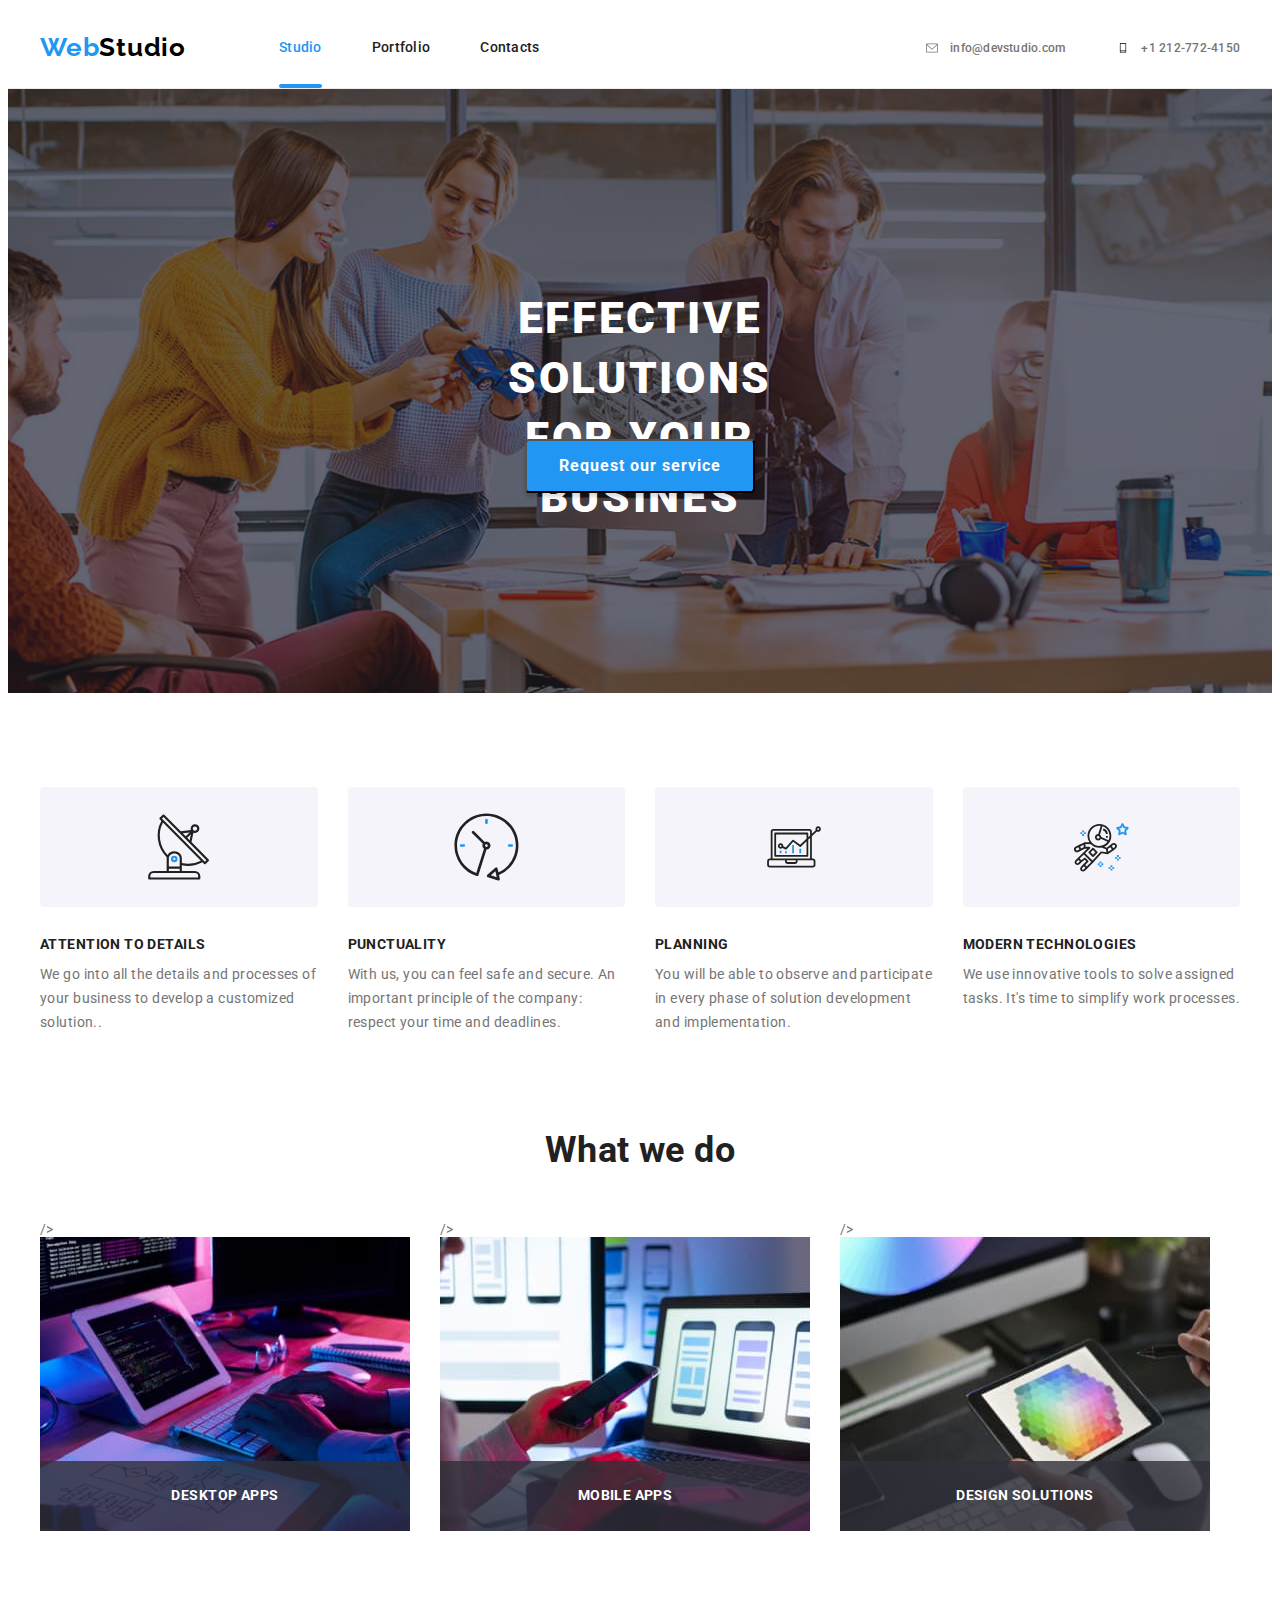
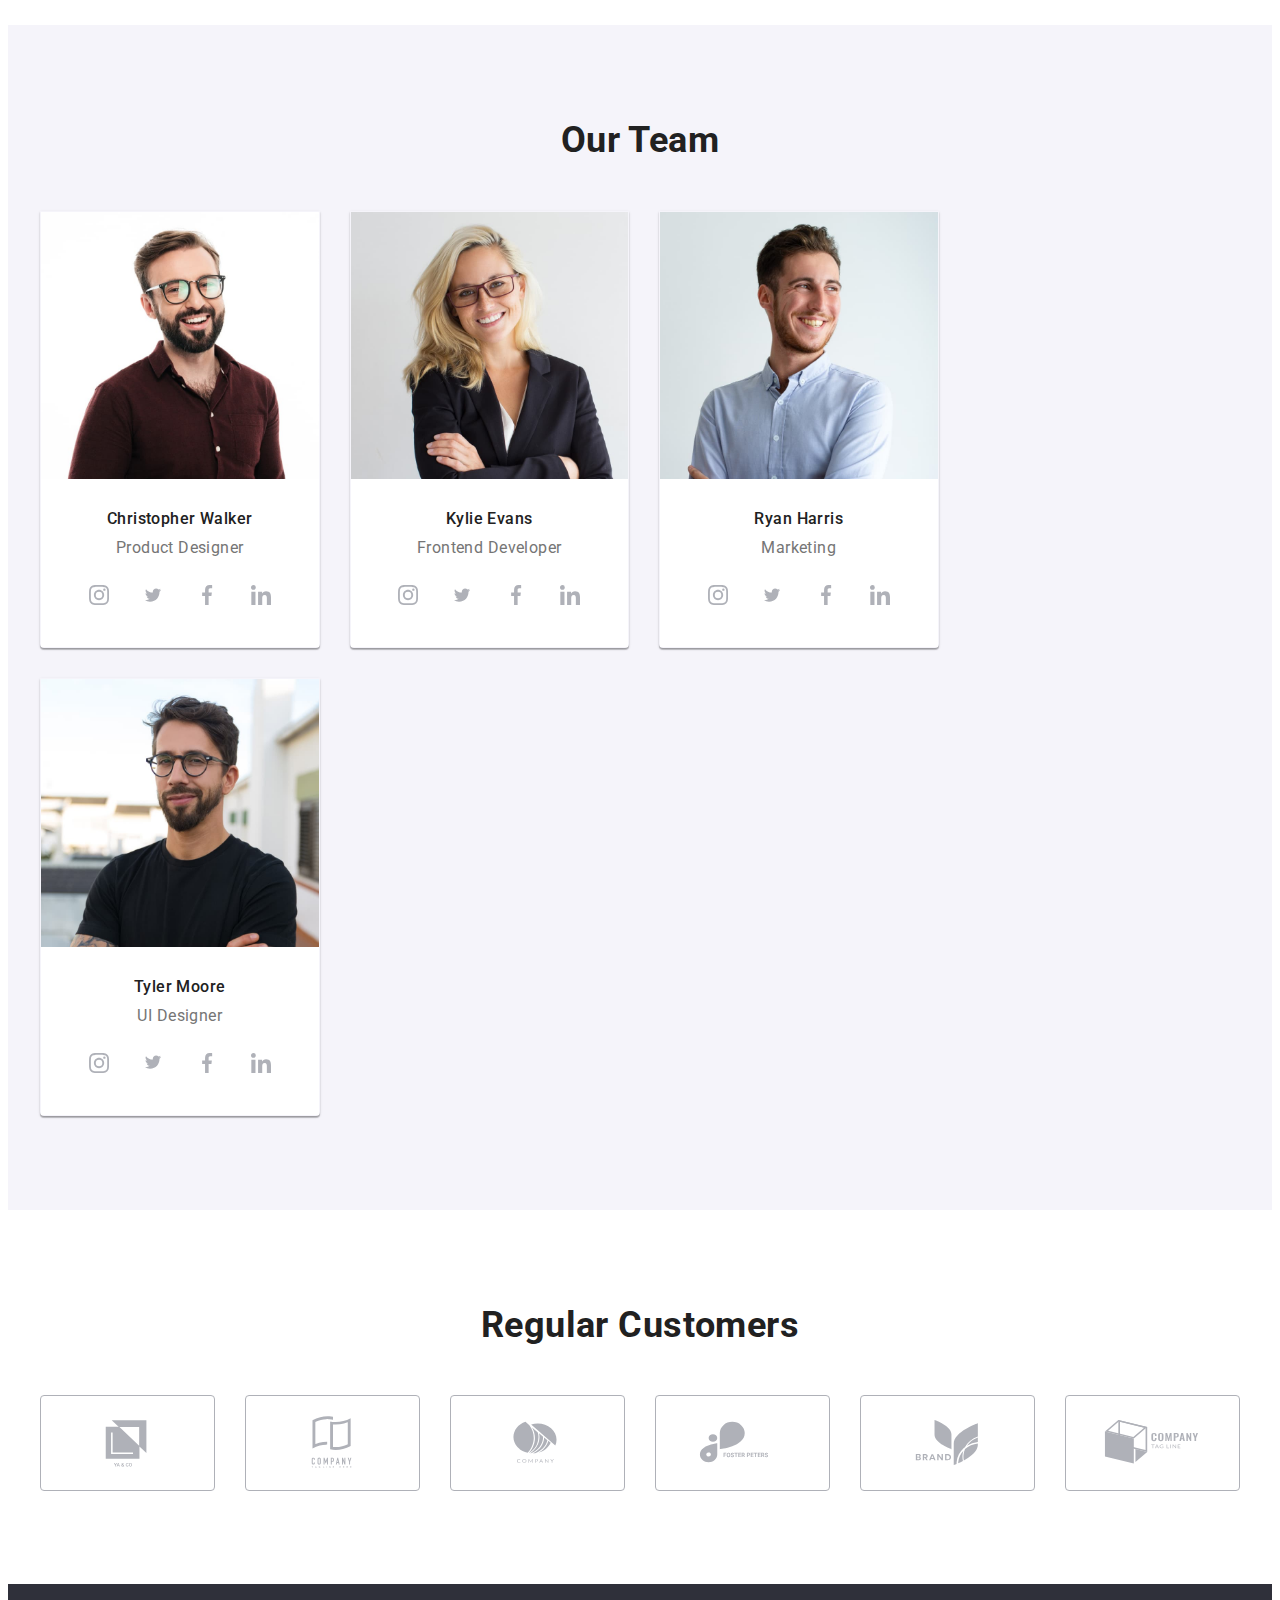
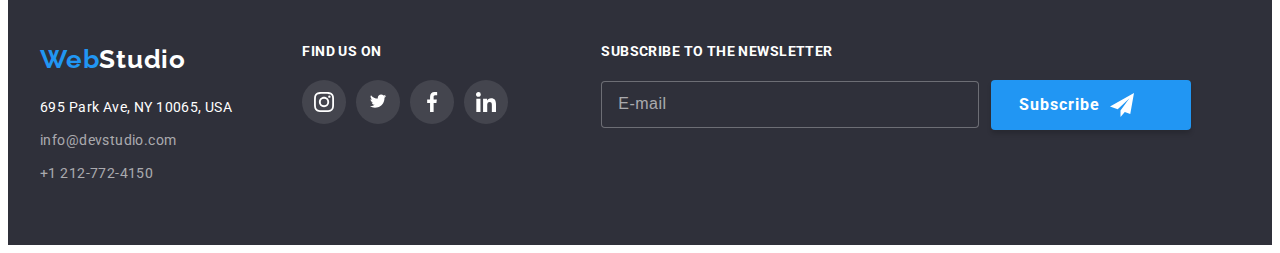
==== commit 99febaf0: "change" ====
--- a/index.html
+++ b/index.html
@@ -70,7 +70,7 @@
                 <a href="./index.html" class="site-menu__link link current">Studio</a>
               </li>
               <li class="site-menu__item">
-                <a href="./portfolio.html" class="site-menu__link link">portfolio</a>
+                <a href="./portfolio.html" class="site-menu__link link">Portfolio</a>
               </li>
               <li class="site-menu__item"><a href="#" class="site-menu__link link">Contacts</a></li>
             </ul>
@@ -403,42 +403,42 @@
           <ul class="clients-list list">
             <li class="client-item">
               <a class="client-link link" href="#">
-                <svg class="client-icon" width="106" height="60">
+                <svg class="client-icon" width="106" height="92">
                   <use href="./img/icons.svg#icon-Logo"></use>
                 </svg>
               </a>
             </li>
             <li class="client-item">
               <a class="client-link link" href="#">
-                <svg class="client-icon" width="106" height="60">
+                <svg class="client-icon" width="106" height="92">
                   <use href="./img/icons.svg#icon-Logo-1"></use>
                 </svg>
               </a>
             </li>
             <li class="client-item">
               <a class="client-link link" href="#">
-                <svg class="client-icon" width="106" height="60">
+                <svg class="client-icon" width="106" height="92">
                   <use href="./img/icons.svg#icon-Logo-2"></use>
                 </svg>
               </a>
             </li>
             <li class="client-item">
               <a class="client-link link" href="#">
-                <svg class="client-icon" width="106" height="60">
+                <svg class="client-icon" width="106" height="92">
                   <use href="./img/icons.svg#icon-Logo-3"></use>
                 </svg>
               </a>
             </li>
             <li class="client-item">
               <a class="client-link link" href="#">
-                <svg class="client-icon" width="106" height="60">
+                <svg class="client-icon" width="106" height="92">
                   <use href="./img/icons.svg#icon-Logo-4"></use>
                 </svg>
               </a>
             </li>
             <li class="client-item">
               <a class="client-link link" href="#">
-                <svg class="client-icon" width="106" height="60">
+                <svg class="client-icon" width="106" height="92">
                   <use href="./img/icons.svg#icon-Logo-5"></use>
                 </svg>
               </a>
--- a/css/main.min.css
+++ b/css/main.min.css
@@ -1 +1 @@
-:root{--primary-text-color: #757575;--title-text-color:#212121;--acent-color: #2196F3;--primary-white-color: #FFFFFF;--icons-color: #AFB1B8;--tra: 250ms cubic-bezier(0.4, 0, 0.2, 1)}h1,h2,h3,h4,h5,h6{margin:0}p{margin:0;padding:0}img{display:block;max-width:100%;height:auto;width:100%}.list{list-style:none;margin:0;padding:0}.link{text-decoration:none}.no-scroll{overflow:hidden}.is-hidden{opacity:0;visibility:hidden;pointer-events:none}.current{color:var(--acent-color);position:relative}.container{width:100%;padding-left:15px;padding-right:15px;margin:0 auto}@media screen and (min-width: 480px){.container{max-width:480px}}@media screen and (min-width: 768px){.container{max-width:768px}}@media screen and (min-width: 1200px){.container{max-width:1200px}}.page{color:var(--primary-text-color);font-family:Roboto,sans-serif;font-style:normal;font-size:14px;letter-spacing:.03em}.title{color:var(--title-text-color);font-size:14px;line-height:1.14;letter-spacing:.03em}.button{font-family:Roboto,sans-serif;color:var(--primary-white-color);background-color:var(--acent-color);font-weight:700;font-size:16px;line-height:1.875;-webkit-box-align:center;-ms-flex-align:center;align-items:center;text-align:center;letter-spacing:.06em;cursor:pointer;display:-webkit-box;display:-ms-flexbox;display:flex}.button:hover,.button:focus{color:var(--acent-color);background-color:var(--primary-white-color)}.backdrop{width:100%;height:100%;background-color:rgba(0,0,0,.2);position:fixed;top:0;-webkit-transition:opacity var(--tra),visibility var(--tra);transition:opacity var(--tra),visibility var(--tra)}.modal{width:450px;min-height:609px;background-color:var(--primary-white-color);border-radius:4px;position:absolute;-webkit-transform:translate(-50%, -50%) scale(1);transform:translate(-50%, -50%) scale(1);top:50%;left:50%;position:absolute;padding-top:40px;padding-left:41px;padding-bottom:40px;padding-right:39px;-webkit-transition:-webkit-transform var(--tra);transition:-webkit-transform var(--tra);transition:transform var(--tra);transition:transform var(--tra), -webkit-transform var(--tra)}@media screen and (min-width: 1200px){.modal{width:528px;min-height:581px}}.close-modal{width:30px;height:30px;border:1px solid rgba(0,0,0,.1);border-radius:50%;display:-webkit-box;display:-ms-flexbox;display:flex;-webkit-box-align:center;-ms-flex-align:center;align-items:center;-webkit-box-pack:center;-ms-flex-pack:center;justify-content:center;background-color:var(--primary-white-color);position:absolute;right:10px;top:10px}.close-modal:hover,.close-modal:focus{fill:var(--acent-color)}.close-svg{-webkit-transition:fill var(--tra);transition:fill var(--tra)}.backdrop.is-hidden .modal{-webkit-transform:translate(-50%, -50%) scale(2);transform:translate(-50%, -50%) scale(2);-webkit-transition:-webkit-transform var(--tra);transition:-webkit-transform var(--tra);transition:transform var(--tra);transition:transform var(--tra), -webkit-transform var(--tra)}.modal-title{font-style:normal;font-weight:700;font-size:20px;line-height:1.15;text-align:center;letter-spacing:.03em;color:var(--title-text-color);margin-bottom:12px}.title-label{display:block;font-weight:400;font-size:12px;line-height:1.67;letter-spacing:.01em;margin-bottom:4px}.input-label{display:block}.input-wrapper{position:relative;display:block}.modal-input{width:100%;height:40px;padding-left:42px;padding-top:12px;padding-bottom:12px;border:1px solid rgba(33,33,33,.2);border-radius:4px;outline:rgba(0,0,0,0);margin-bottom:10px;-webkit-transition:border-color var(--tra);transition:border-color var(--tra)}.modal-input:focus{border-color:var(--acent-color)}.modal-input:focus+.modal-icon{fill:var(--acent-color)}.modal-icon{position:absolute;top:11px;left:12px;-webkit-transition:fill var(--tra);transition:fill var(--tra)}.modal-coment{width:100%;height:120px;display:block;border:1px solid rgba(33,33,33,.2);border-radius:4px;outline:rgba(0,0,0,0);resize:none;padding:12px 16px;margin-bottom:20px}.modal-coment:focus{border:1px solid rgba(33,33,33,.2)}.modal-coment::-webkit-input-placeholder{font-size:12px;line-height:14px;letter-spacing:.01em;color:rgba(117,117,117,.5)}.modal-coment::-moz-placeholder{font-size:12px;line-height:14px;letter-spacing:.01em;color:rgba(117,117,117,.5)}.modal-coment:-ms-input-placeholder{font-size:12px;line-height:14px;letter-spacing:.01em;color:rgba(117,117,117,.5)}.modal-coment::-ms-input-placeholder{font-size:12px;line-height:14px;letter-spacing:.01em;color:rgba(117,117,117,.5)}.modal-coment::placeholder{font-size:12px;line-height:14px;letter-spacing:.01em;color:rgba(117,117,117,.5)}.check-text-link{text-decoration:underline;color:var(--acent-color);font-family:"Roboto";font-style:normal;font-weight:400;font-size:12px;line-height:1.1666666667;letter-spacing:.03em;margin-left:0;display:block;margin-left:5px}@media screen and (min-width: 1200px){.check-text-link{font-size:14px;line-height:1.17;letter-spacing:.03em;display:block;margin-left:5px}}.check-text{display:-webkit-box;-webkit-box-align:center;-ms-flex-align:center;align-items:center;font-size:12px}@media screen and (min-width: 1200px){.check-text{font-weight:400;font-size:14px;line-height:1.1666666667;letter-spacing:.03em}}.check-text span{display:-webkit-box;display:-ms-flexbox;display:flex;width:16px;height:15px;border-radius:2px;border:2px solid var(--title-text-color);-webkit-box-align:center;-ms-flex-align:center;align-items:center;-webkit-box-pack:center;-ms-flex-pack:center;justify-content:center;margin-right:9px;fill:rgba(0,0,0,0)}.modal-field{display:-webkit-box;display:-ms-flexbox;display:flex}.modal-check:checked+.check-text span{background-color:var(--acent-color);border:none;fill:#fff}.button-modal{margin-left:auto;margin-right:auto;margin-top:30px;display:block;padding:10px 52px;-webkit-box-shadow:0px 4px 4px rgba(0,0,0,.15);box-shadow:0px 4px 4px rgba(0,0,0,.15);border-radius:4px;-webkit-transition:color var(--tra),background-color var(--tra);transition:color var(--tra),background-color var(--tra);border:none;font-weight:700;font-size:16px;line-height:1.88;letter-spacing:.06em}.button-modal:hover,.button-modal:focus{background-color:#188ce8;color:var(--primary-white-color)}.nav-list{display:-webkit-box;display:-ms-flexbox;display:flex;-webkit-box-align:center;-ms-flex-align:center;align-items:center}.container.header__container{display:-webkit-box;display:-ms-flexbox;display:flex;-webkit-box-align:center;-ms-flex-align:center;align-items:center}@media screen and (min-width: 480px){.container.header__container{-webkit-box-pack:justify;-ms-flex-pack:justify;justify-content:space-between}}.site-nav.list{display:-webkit-box;display:-ms-flexbox;display:flex;row-gap:32px;-webkit-column-gap:50px;-moz-column-gap:50px;column-gap:50px;display:none}@media screen and (min-width: 768px){.site-nav.list{display:-webkit-box;display:-ms-flexbox;display:flex}}.contacts.list{display:-webkit-box;display:-ms-flexbox;display:flex;row-gap:32px;-webkit-column-gap:50px;-moz-column-gap:50px;column-gap:50px;display:none}@media screen and (min-width: 768px)and (max-width: 1199px){.contacts.list{display:-webkit-box;display:-ms-flexbox;display:flex;-webkit-box-orient:vertical;-webkit-box-direction:normal;-ms-flex-direction:column;flex-direction:column;row-gap:10px}}@media screen and (min-width: 1200px){.contacts.list{display:-webkit-box;display:-ms-flexbox;display:flex}}.contacts__header{margin-left:auto}.logo__span{color:var(--acent-color)}.logo{color:#000;font-family:Raleway,sans-serif;font-weight:700;font-size:26px;line-height:1.19;letter-spacing:.03em;display:inline-block;padding-top:24px;padding-bottom:25px}.header__logo{margin-right:93px}.header{background-color:var(--primary-white-color);border-bottom:1px solid #ececec}.site-nav__link.link{color:#212121;font-style:normal;font-weight:500;font-size:14px;line-height:1.14;letter-spacing:.02em;padding-top:32px;padding-bottom:32px;-webkit-transition:color var(--tra);transition:color var(--tra)}.site-nav__link.link:hover,.site-nav__link.link :focus{color:var(--acent-color);-webkit-transition:color var(--tra);transition:color var(--tra)}.site-nav__link.link.current::after{content:"";display:block;width:100%;height:4px;background-color:var(--acent-color);border-radius:2px;position:absolute;bottom:-1px}.site-nav__link.link.current{color:var(--acent-color)}.contacts__icon--mail{fill:var(--primary-text-color)}.contacts__icon--tel,.contacts__icon--mail{margin-right:10px;-webkit-transition:fill var(--tra);transition:fill var(--tra)}.contacts__link--mail{vertical-align:baseline;-webkit-box-align:center;-ms-flex-align:center;align-items:center;display:-webkit-box;display:-ms-flexbox;display:flex;color:var(--primary-text-color);font-weight:500;font-size:14px;line-height:1.14;letter-spacing:.02em;padding-top:32px;padding-bottom:32px;margin-left:auto;-webkit-transition:color var(--tra);transition:color var(--tra)}@media screen and (min-width: 768px){.contacts__link--mail{padding:0}}.contacts__link--mail:hover,.contacts__link--mail:focus{color:var(--acent-color)}.contacts__link--mail:hover .contacts__icon--mail{fill:var(--acent-color)}.contacts__link--mail:focus .contacts__icon--mail{fill:var(--acent-color)}.contacts__link--tel{display:-webkit-box;display:-ms-flexbox;display:flex;vertical-align:baseline;-webkit-box-align:center;-ms-flex-align:center;align-items:center;color:var(--primary-text-color);font-weight:500;font-size:14px;line-height:1.14;letter-spacing:.02em;padding-top:32px;padding-bottom:32px;margin-left:auto;-webkit-transition:color var(--tra);transition:color var(--tra)}@media screen and (min-width: 768px){.contacts__link--tel{padding:0}}.contacts__link--tel:hover,.contacts__link--tel:focus{color:var(--acent-color)}.contacts__link--tel:hover .contacts__icon--tel{fill:var(--acent-color)}.contacts__link--tel:focus .contacts__icon--tel{fill:var(--acent-color)}.button-menu{width:40px;height:40px;display:inline-block;border:rgba(0,0,0,0);background-color:rgba(0,0,0,0);-webkit-transition:color var(--tra);transition:color var(--tra)}.button-menu:hover,.button-menu:focus{fill:var(--acent-color)}@media screen and (min-width: 768px){.button-menu{display:none}}.div-menu{position:fixed;width:100vw;height:100vh;background-color:#fff;top:0;padding-top:48px;padding-bottom:48px;padding-left:40px}.div-menu>.container{height:100%;display:-webkit-box;display:-ms-flexbox;display:flex;-webkit-box-orient:vertical;-webkit-box-direction:normal;-ms-flex-direction:column;flex-direction:column;-webkit-box-pack:justify;-ms-flex-pack:justify;justify-content:space-between;overflow:auto}.menu-close{display:block;position:absolute;right:24px;top:21px;background-color:rgba(0,0,0,0);border:none;-webkit-transition:color var(--tra);transition:color var(--tra)}.menu-close:hover,.menu-close:focus{fill:var(--acent-color)}.contacts__menu{margin-bottom:64px}.site-menu__link{font-weight:500;font-size:40px;line-height:1.175;letter-spacing:.02em;color:#212121;-webkit-transition:color var(--tra);transition:color var(--tra)}.site-menu__link:hover,.site-menu__link:focus{color:var(--acent-color)}.contacts__menu--tel{font-weight:500;font-size:34px;line-height:1.1764705882;letter-spacing:.02em;color:var(--primary-text-color);-webkit-transition:color var(--tra);transition:color var(--tra)}.contacts__menu--tel:hover,.contacts__menu--tel:focus{color:var(--acent-color)}.contacts__menu--mail{font-weight:500;font-size:24px;line-height:1.1666666667;letter-spacing:.02em;color:var(--primary-text-color);-webkit-transition:color var(--tra);transition:color var(--tra)}.contacts__menu--mail:hover,.contacts__menu--mail:focus{color:var(--acent-color)}.site-menu__item:not(:last-child){margin-bottom:32px}.contacts__menu--item:not(:last-child){margin-bottom:32px}.mob-soc-list{display:-webkit-box;display:-ms-flexbox;display:flex;gap:10px}.mob-soc-link{font-weight:500;font-size:18px;line-height:1.2222222222;letter-spacing:.02em;color:var(--acent-color);-webkit-transition:color var(--tra),border var(--tra);transition:color var(--tra),border var(--tra);border:var(--acent-color)}.mob-soc-link:hover,.mob-soc-link:focus{color:var(--acent-color)}.mob-soc-item:not(:first-child){border-left:2px solid var(--acent-color);display:block;padding-left:10px}.div-menu.is-hidden .container{-webkit-transform:translate(-50%, -50%) scale(2);transform:translate(-50%, -50%) scale(2);-webkit-transition:-webkit-transform var(--tra);transition:-webkit-transform var(--tra);transition:transform var(--tra);transition:transform var(--tra), -webkit-transform var(--tra)}.hero{width:100%;text-align:center;padding-top:118px;padding-bottom:118px;background-repeat:no-repeat;background-size:cover;background-position:center;background-image:-webkit-gradient(linear, left top, right top, from(rgba(47, 48, 58, 0.4)), to(rgba(47, 48, 58, 0.4))),url(../img/header-mob.png);background-image:linear-gradient(to right, rgba(47, 48, 58, 0.4), rgba(47, 48, 58, 0.4)),url(../img/header-mob.png)}@media(min-device-pixel-ratio: 2),(-webkit-min-device-pixel-ratio: 2),(min-resolution: 192dpi),(min-resolution: 2dppx){.hero{background-image:-webkit-gradient(linear, left top, right top, from(rgba(47, 48, 58, 0.4)), to(rgba(47, 48, 58, 0.4))),url(../img/header-mob2x.png);background-image:linear-gradient(to right, rgba(47, 48, 58, 0.4), rgba(47, 48, 58, 0.4)),url(../img/header-mob2x.png)}}@media screen and (min-width: 768px){.hero{background-image:-webkit-gradient(linear, left top, right top, from(rgba(47, 48, 58, 0.4)), to(rgba(47, 48, 58, 0.4))),url(../img/header-tablet.png);background-image:linear-gradient(to right, rgba(47, 48, 58, 0.4), rgba(47, 48, 58, 0.4)),url(../img/header-tablet.png)}}@media screen and (min-width: 768px)and (min-device-pixel-ratio: 2),screen and (min-width: 768px)and (-webkit-min-device-pixel-ratio: 2),screen and (min-width: 768px)and (min-resolution: 192dpi),screen and (min-width: 768px)and (min-resolution: 2dppx){.hero{background-image:-webkit-gradient(linear, left top, right top, from(rgba(47, 48, 58, 0.4)), to(rgba(47, 48, 58, 0.4))),url(../img/header-tablet2x.png);background-image:linear-gradient(to right, rgba(47, 48, 58, 0.4), rgba(47, 48, 58, 0.4)),url(../img/header-tablet2x.png)}}@media screen and (min-width: 1200px){.hero{background-image:-webkit-gradient(linear, left top, right top, from(rgba(47, 48, 58, 0.4)), to(rgba(47, 48, 58, 0.4))),url(../img/hero.png);background-image:linear-gradient(to right, rgba(47, 48, 58, 0.4), rgba(47, 48, 58, 0.4)),url(../img/hero.png);padding-top:200px;padding-bottom:200px}}@media screen and (min-width: 1200px)and (min-device-pixel-ratio: 2),screen and (min-width: 1200px)and (-webkit-min-device-pixel-ratio: 2),screen and (min-width: 1200px)and (min-resolution: 192dpi),screen and (min-width: 1200px)and (min-resolution: 2dppx){.hero{background-image:-webkit-gradient(linear, left top, right top, from(rgba(47, 48, 58, 0.4)), to(rgba(47, 48, 58, 0.4))),url(../img/hero2x.png);background-image:linear-gradient(to right, rgba(47, 48, 58, 0.4), rgba(47, 48, 58, 0.4)),url(../img/hero2x.png)}}.hero__title{width:360px;height:84px;font-size:26px;line-height:1.6153846154;margin-left:auto;margin-right:auto;margin-bottom:30px;color:var(--primary-white-color);font-weight:900;letter-spacing:.06em;text-transform:uppercase}@media screen and (min-width: 1200px){.hero__title{width:696px;height:120px;font-size:44px;line-height:1.36}}.hero__button{margin:0 auto;display:inline-block;padding:10px 32px;-webkit-box-shadow:0px 4px 4px rgba(0,0,0,.15);box-shadow:0px 4px 4px rgba(0,0,0,.15);border-radius:4px;-webkit-transition:color var(--tra),background-color var(--tra);transition:color var(--tra),background-color var(--tra)}.superiority{display:-webkit-box;display:-ms-flexbox;display:flex;-ms-flex-wrap:wrap;flex-wrap:wrap;gap:30px}.superiority>.title{text-transform:uppercase}.superiority__item{width:100%}@media screen and (min-width: 768px){.superiority__item{width:calc((100% - 30px)/2)}}@media screen and (min-width: 1200px){.superiority__item{width:calc((100% - 90px)/4)}}.superiority__text--title{font-size:14px;line-height:1.7142;margin-top:10px}.superiority__title{text-align:center}@media screen and (min-width: 768px){.superiority__title{text-align:left}}@media screen and (min-width: 1200px){.superiority__title{text-align:left}}.feature{padding-top:60px;padding-bottom:60px}@media screen and (min-width: 1200px){.feature{padding-top:94px;padding-bottom:94px}}.future{border:1px rgba(0,0,0,0);border-radius:4px;background-color:#f5f4fa;width:100%;height:120px;display:-webkit-box;display:-ms-flexbox;display:flex;-webkit-box-align:center;-ms-flex-align:center;align-items:center;-webkit-box-pack:center;-ms-flex-pack:center;justify-content:center}.superiority__future{margin-bottom:30px}.work{padding-bottom:94px;display:none}@media screen and (min-width: 1200px){.work{display:block}}.work-title{color:var(--title-text-color);font-size:36px;line-height:1.17;text-align:center}.work-list{display:-webkit-box;display:-ms-flexbox;display:flex;gap:30px;margin-top:50px}.work-list-item{position:relative}.work-list-item-title{position:absolute;bottom:0;width:100%;background-color:rgba(47,48,58,.8);text-align:center;-webkit-box-align:center;-ms-flex-align:center;align-items:center;display:inline-block;padding-top:27px;padding-bottom:27px;font-weight:700;font-size:14px;line-height:1.14;letter-spacing:.03em;text-transform:uppercase;color:var(--primary-white-color)}.team{background-color:#f5f4fa;padding-bottom:60px;padding-top:60px}@media screen and (min-width: 1200px){.team{padding-bottom:94px;padding-top:94px}}.team-title{color:var(--title-text-color);font-size:36px;line-height:1.17;text-align:center}.team-text{font-size:16px;line-height:1.1875;text-align:center}.title-people{font-weight:500;font-size:16px;line-height:1.1875;text-align:center;color:var(--title-text-color);margin-bottom:10px}.team-item{width:100%;border:1px solid rgba(0,0,0,0);background-color:#f5f4fa;-webkit-box-shadow:0px 1px 3px rgba(0,0,0,.12),0px 1px 1px rgba(0,0,0,.14),0px 2px 1px rgba(0,0,0,.2);box-shadow:0px 1px 3px rgba(0,0,0,.12),0px 1px 1px rgba(0,0,0,.14),0px 2px 1px rgba(0,0,0,.2);border-radius:0px 0px 4px 4px}@media screen and (min-width: 768px){.team-item{width:calc((100% - 30px)/2)}}@media screen and (min-width: 1200px){.team-item{width:calc((100% - 90px)/4)}}.team-list{display:-webkit-box;display:-ms-flexbox;display:flex;-ms-flex-wrap:wrap;flex-wrap:wrap;gap:30px;margin-top:30px}@media screen and (min-width: 1200px){.team-list{margin-top:50px}}.team-div{padding-bottom:24px;padding-top:30px;background-color:var(--primary-white-color)}@media screen and (min-width: 1200px){.team-div{padding-bottom:30px}}.list-social{display:-webkit-box;display:-ms-flexbox;display:flex;gap:10px;-webkit-box-align:center;-ms-flex-align:center;align-items:center;-webkit-box-pack:center;-ms-flex-pack:center;justify-content:center;margin-top:16px;color:var(--icons-color)}.social{width:44px;height:44px;background-color:var(--primary-white-color);border-radius:50%;display:-webkit-box;display:-ms-flexbox;display:flex;-webkit-box-align:center;-ms-flex-align:center;align-items:center;-webkit-box-pack:center;-ms-flex-pack:center;justify-content:center;color:var(--icons-color)}.team-social-link{width:100%;height:100%;fill:var(--icons-color);display:-webkit-box;display:-ms-flexbox;display:flex;-webkit-box-align:center;-ms-flex-align:center;align-items:center;-webkit-box-pack:center;-ms-flex-pack:center;justify-content:center;color:var(--icons-color);-webkit-transition:background-color var(--tra);transition:background-color var(--tra);border-radius:50%}.team-social-link:hover{background-color:var(--acent-color);border-radius:50%}.team-social-link:focus{background-color:var(--acent-color);border-radius:50%}.team-social-link:hover .social-icon{fill:var(--primary-white-color)}.team-social-link:focus .social-icon{fill:var(--primary-white-color)}.social-icon{color:currentColor;-webkit-transition:fill var(--tra);transition:fill var(--tra)}.clients{padding-bottom:60px;padding-top:60px;background-color:var(--primary-white-color)}@media screen and (min-width: 1200px){.clients{padding-top:94px;padding-bottom:94px}}.title-clients{color:var(--title-text-color);font-size:36px;line-height:1.17;text-align:center;margin-bottom:30px}@media screen and (min-width: 1200px){.title-clients{margin-bottom:50px}}.clients-list{display:-webkit-box;display:-ms-flexbox;display:flex;-ms-flex-wrap:wrap;flex-wrap:wrap;gap:30px}.client-item{display:-webkit-box;display:-ms-flexbox;display:flex;-webkit-box-align:center;-ms-flex-align:center;align-items:center;-webkit-box-pack:center;-ms-flex-pack:center;justify-content:center;width:calc((100% - 30px)/2)}@media screen and (min-width: 768px){.client-item{width:calc((100% - 60px)/3)}}@media screen and (min-width: 1200px){.client-item{width:calc((100% - 150px)/6)}}.client-link{width:100%;height:100%;display:-webkit-box;display:-ms-flexbox;display:flex;-webkit-box-align:center;-ms-flex-align:center;align-items:center;-webkit-box-pack:center;-ms-flex-pack:center;justify-content:center;color:var(--icons-color);border:1px solid #afb1b8;border-radius:4px;color:var(--icons-color);-webkit-transition:border-color var(--tra);transition:border-color var(--tra)}.client-link:hover,.client-link:focus{border-color:var(--acent-color)}.client-link:hover .client-icon{fill:var(--acent-color)}.client-link:focus .client-icon{fill:var(--acent-color)}.client-icon{fill:currentColor;-webkit-transition:fill var(--tra);transition:fill var(--tra)}.footer-page{background-color:#2f303a;padding-bottom:60px;padding-top:60px;text-align:center}@media screen and (min-width: 1200px){.footer-page{text-align:left}}.footer-nav{margin-bottom:60px}@media screen and (min-width: 1200px){.footer-nav{margin-right:70px}}.footer-contacts{list-style:none}.footer-item{margin-bottom:9px;margin-top:9px}.link-footer{color:var(--primary-white-color);font-style:normal;font-size:14px;line-height:1.7143;-webkit-transition:color var(--tra);transition:color var(--tra)}.link-footer:hover,.link-footer:focus{color:var(--acent-color)}.footer__logo{color:var(--primary-white-color);margin-right:0;padding-bottom:0;padding-top:0;margin-bottom:28px}@media screen and (min-width: 1200px){.footer__logo{margin-bottom:20px}}.footer-mail,.footer-tel{color:rgba(255,255,255,.6);font-family:"Roboto";font-style:normal;font-weight:400;font-size:14px;line-height:1.71434;letter-spacing:.03em;-webkit-transition:color var(--tra);transition:color var(--tra)}.footer-mail:hover,.footer-mail:focus,.footer-tel:hover,.footer-tel:focus{color:var(--acent-color)}@media screen and (min-width: 1200px){.container-footer{display:-webkit-box;display:-ms-flexbox;display:flex}}@media screen and (min-width: 768px){.footer-align{display:-webkit-box;display:-ms-flexbox;display:flex;-ms-flex-pack:distribute;justify-content:space-around}}.connect{display:-webkit-box;display:-ms-flexbox;display:flex;-webkit-box-orient:vertical;-webkit-box-direction:normal;-ms-flex-direction:column;flex-direction:column;margin-bottom:60px}@media screen and (min-width: 1200px){.connect{margin-right:93px}}.title-connection{margin-bottom:20px;font-weight:700;font-size:14px;line-height:1.14;text-transform:uppercase;color:var(--primary-white-color)}.list-social-footer{display:-webkit-box;display:-ms-flexbox;display:flex;-webkit-box-align:center;-ms-flex-align:center;align-items:center;-webkit-box-pack:center;-ms-flex-pack:center;justify-content:center;gap:10px}.social-footer{width:44px;height:44px;display:-webkit-box;display:-ms-flexbox;display:flex;-webkit-box-align:center;-ms-flex-align:center;align-items:center;-webkit-box-pack:center;-ms-flex-pack:center;justify-content:center;border-radius:50%}.footer-social-link{width:100%;height:100%;background-color:rgba(255,255,255,.1);display:-webkit-box;display:-ms-flexbox;display:flex;-webkit-box-align:center;-ms-flex-align:center;align-items:center;-webkit-box-pack:center;-ms-flex-pack:center;justify-content:center;color:var(--primary-white-color);border-radius:50%;-webkit-transition:background-color var(--tra);transition:background-color var(--tra)}.footer-social-link:hover,.footer-social-link:focus{background-color:var(--acent-color)}.footer-social-icon{fill:currentColor}.form-sign{-webkit-box-align:center;-ms-flex-align:center;align-items:center}@media screen and (min-width: 1200px){.form-sign{display:-webkit-box;display:-ms-flexbox;display:flex}}.input-footer-form{width:100%;padding-left:16px;padding-top:15px;padding-bottom:15px;margin-right:12px;border:1px solid rgba(255,255,255,.3);outline:none;border-radius:4px;background-color:#2f303a;color:var(--primary-white-color)}.input-footer-form::-webkit-input-placeholder{font-weight:400;font-size:16px;line-height:1.25;letter-spacing:.03em;color:rgba(255,255,255,.6)}.input-footer-form::-moz-placeholder{font-weight:400;font-size:16px;line-height:1.25;letter-spacing:.03em;color:rgba(255,255,255,.6)}.input-footer-form:-ms-input-placeholder{font-weight:400;font-size:16px;line-height:1.25;letter-spacing:.03em;color:rgba(255,255,255,.6)}.input-footer-form::-ms-input-placeholder{font-weight:400;font-size:16px;line-height:1.25;letter-spacing:.03em;color:rgba(255,255,255,.6)}.input-footer-form::placeholder{font-weight:400;font-size:16px;line-height:1.25;letter-spacing:.03em;color:rgba(255,255,255,.6)}@media screen and (min-width: 768px){.input-footer-form{width:450px}}@media screen and (min-width: 1200px){.input-footer-form{width:358px}}.button-footer-form{margin-right:auto;margin-left:auto;margin-top:20px;padding-top:10px;padding-left:28px;padding-bottom:10px;width:200px;font-weight:700;font-size:16px;line-height:1.875;letter-spacing:.06em;border:none;-webkit-box-shadow:0px 4px 4px rgba(0,0,0,.15);box-shadow:0px 4px 4px rgba(0,0,0,.15);border-radius:4px;-webkit-transition:color var(--tra),background-color var(--tra);transition:color var(--tra),background-color var(--tra)}.button-footer-form:hover,.button-footer-form:focus{background-color:#188ce8;color:var(--primary-white-color)}@media screen and (min-width: 1200px){.button-footer-form{max-width:1200px;margin:0}}.footer-send-icon{margin-left:10px}.button-example{font-family:Roboto,sans-serif;font-weight:500;font-size:16px;line-height:1.625;text-align:center;letter-spacing:.03em;cursor:pointer;padding:6px 22px;border-radius:4px;border:none;-webkit-transition:color var(--tra),background-color var(--tra),-webkit-box-shadow var(--tra);transition:color var(--tra),background-color var(--tra),-webkit-box-shadow var(--tra);transition:color var(--tra),background-color var(--tra),box-shadow var(--tra);transition:color var(--tra),background-color var(--tra),box-shadow var(--tra),-webkit-box-shadow var(--tra)}.button-example:hover,.button-example:focus{color:var(--primary-white-color);background-color:var(--acent-color);-webkit-box-shadow:0px 3px 1px rgba(0,0,0,.1),0px 1px 2px rgba(0,0,0,.08),0px 2px 2px rgba(0,0,0,.12);box-shadow:0px 3px 1px rgba(0,0,0,.1),0px 1px 2px rgba(0,0,0,.08),0px 2px 2px rgba(0,0,0,.12)}.title-examples{font-size:18px;line-height:2;letter-spacing:.06em;color:#212121;margin-bottom:4px}.text{font-size:16px;line-height:1.875}.hero-menu{background-color:#fff}.hero-portfolio{padding-top:94px;padding-bottom:94px}.menu.list{display:-webkit-box;display:-ms-flexbox;display:flex;margin-bottom:50px;-webkit-box-pack:center;-ms-flex-pack:center;justify-content:center;gap:8px}.examples.list{display:-webkit-box;display:-ms-flexbox;display:flex;-ms-flex-wrap:wrap;flex-wrap:wrap;-webkit-column-gap:30px;-moz-column-gap:30px;column-gap:30px;row-gap:30px}.div-examples{padding-top:20px;padding-bottom:20px;padding-left:24px;padding-right:24px}.examples-item{width:370px;background-color:#fff;border:1px solid #eee}.examples-item:hover .portfolio-top-text{-webkit-transform:translateY(0);transform:translateY(0)}.link-examples{display:inline-block;color:var(--primary-text-color);-webkit-transition:-webkit-box-shadow var(--tra);transition:-webkit-box-shadow var(--tra);transition:box-shadow var(--tra);transition:box-shadow var(--tra), -webkit-box-shadow var(--tra)}.link-examples:hover,.link-examples:focus{-webkit-box-shadow:0px 1px 1px rgba(0,0,0,.12),0px 4px 4px rgba(0,0,0,.06),1px 4px 6px rgba(0,0,0,.16);box-shadow:0px 1px 1px rgba(0,0,0,.12),0px 4px 4px rgba(0,0,0,.06),1px 4px 6px rgba(0,0,0,.16)}.portfolio-top{position:relative;overflow:hidden}.portfolio-top-text{position:absolute;top:0;background-color:rgba(33,150,243,.9);color:var(--primary-white-color);font-weight:400;font-size:18px;line-height:1.56;padding:63px 24px;height:100%;-webkit-transform:translateY(100%);transform:translateY(100%);-webkit-transition:-webkit-transform var(--tra);transition:-webkit-transform var(--tra);transition:transform var(--tra);transition:transform var(--tra), -webkit-transform var(--tra);overflow:auto}/*# sourceMappingURL=main.min.css.map */+:root{--primary-text-color: #757575;--title-text-color:#212121;--acent-color: #2196F3;--primary-white-color: #FFFFFF;--icons-color: #AFB1B8;--tra: 250ms cubic-bezier(0.4, 0, 0.2, 1)}h1,h2,h3,h4,h5,h6{margin:0}p{margin:0;padding:0}img{display:block;max-width:100%;height:auto;width:100%}.list{list-style:none;margin:0;padding:0}.link{text-decoration:none}.no-scroll{overflow:hidden}.is-hidden{opacity:0;visibility:hidden;pointer-events:none}.current{color:var(--acent-color);position:relative}.container{width:100%;padding-left:15px;padding-right:15px;margin:0 auto}@media screen and (min-width: 480px){.container{max-width:480px}}@media screen and (min-width: 768px){.container{max-width:768px}}@media screen and (min-width: 1200px){.container{max-width:1200px}}.page{color:var(--primary-text-color);font-family:Roboto,sans-serif;font-style:normal;font-size:14px;letter-spacing:.03em}.title{color:var(--title-text-color);font-size:14px;line-height:1.14;letter-spacing:.03em}.button{font-family:Roboto,sans-serif;color:var(--primary-white-color);background-color:var(--acent-color);font-weight:700;font-size:16px;line-height:1.875;-webkit-box-align:center;-ms-flex-align:center;align-items:center;text-align:center;letter-spacing:.06em;cursor:pointer;display:-webkit-box;display:-ms-flexbox;display:flex}.button:hover,.button:focus{color:var(--acent-color);background-color:var(--primary-white-color)}.backdrop{width:100%;height:100%;background-color:rgba(0,0,0,.2);position:fixed;top:0;-webkit-transition:opacity var(--tra),visibility var(--tra);transition:opacity var(--tra),visibility var(--tra)}.modal{width:450px;min-height:609px;background-color:var(--primary-white-color);border-radius:4px;position:absolute;-webkit-transform:translate(-50%, -50%) scale(1);transform:translate(-50%, -50%) scale(1);top:50%;left:50%;position:absolute;padding-top:40px;padding-left:41px;padding-bottom:40px;padding-right:39px;-webkit-transition:-webkit-transform var(--tra);transition:-webkit-transform var(--tra);transition:transform var(--tra);transition:transform var(--tra), -webkit-transform var(--tra)}@media screen and (min-width: 1200px){.modal{width:528px;min-height:581px}}.close-modal{width:30px;height:30px;border:1px solid rgba(0,0,0,.1);border-radius:50%;display:-webkit-box;display:-ms-flexbox;display:flex;-webkit-box-align:center;-ms-flex-align:center;align-items:center;-webkit-box-pack:center;-ms-flex-pack:center;justify-content:center;background-color:var(--primary-white-color);position:absolute;right:10px;top:10px}.close-modal:hover,.close-modal:focus{fill:var(--acent-color)}.close-svg{-webkit-transition:fill var(--tra);transition:fill var(--tra)}.backdrop.is-hidden .modal{-webkit-transform:translate(-50%, -50%) scale(2);transform:translate(-50%, -50%) scale(2);-webkit-transition:-webkit-transform var(--tra);transition:-webkit-transform var(--tra);transition:transform var(--tra);transition:transform var(--tra), -webkit-transform var(--tra)}.modal-title{font-style:normal;font-weight:700;font-size:20px;line-height:1.15;text-align:center;letter-spacing:.03em;color:var(--title-text-color);margin-bottom:12px}.title-label{display:block;font-weight:400;font-size:12px;line-height:1.67;letter-spacing:.01em;margin-bottom:4px}.input-label{display:block}.input-wrapper{position:relative;display:block}.modal-input{width:100%;height:40px;padding-left:42px;padding-top:12px;padding-bottom:12px;border:1px solid rgba(33,33,33,.2);border-radius:4px;outline:rgba(0,0,0,0);margin-bottom:10px;-webkit-transition:border-color var(--tra);transition:border-color var(--tra)}.modal-input:focus{border-color:var(--acent-color)}.modal-input:focus+.modal-icon{fill:var(--acent-color)}.modal-icon{position:absolute;top:11px;left:12px;-webkit-transition:fill var(--tra);transition:fill var(--tra)}.modal-coment{width:100%;height:120px;display:block;border:1px solid rgba(33,33,33,.2);border-radius:4px;outline:rgba(0,0,0,0);resize:none;padding:12px 16px;margin-bottom:20px}.modal-coment:focus{border:1px solid rgba(33,33,33,.2)}.modal-coment::-webkit-input-placeholder{font-size:12px;line-height:14px;letter-spacing:.01em;color:rgba(117,117,117,.5)}.modal-coment::-moz-placeholder{font-size:12px;line-height:14px;letter-spacing:.01em;color:rgba(117,117,117,.5)}.modal-coment:-ms-input-placeholder{font-size:12px;line-height:14px;letter-spacing:.01em;color:rgba(117,117,117,.5)}.modal-coment::-ms-input-placeholder{font-size:12px;line-height:14px;letter-spacing:.01em;color:rgba(117,117,117,.5)}.modal-coment::placeholder{font-size:12px;line-height:14px;letter-spacing:.01em;color:rgba(117,117,117,.5)}.check-text-link{text-decoration:underline;color:var(--acent-color);font-family:"Roboto";font-style:normal;font-weight:400;font-size:12px;line-height:1.1666666667;letter-spacing:.03em;margin-left:0;display:block;margin-left:5px}@media screen and (min-width: 1200px){.check-text-link{font-size:14px;line-height:1.17;letter-spacing:.03em;display:block;margin-left:5px}}.check-text{display:-webkit-box;-webkit-box-align:center;-ms-flex-align:center;align-items:center;font-size:12px}@media screen and (min-width: 1200px){.check-text{font-weight:400;font-size:14px;line-height:1.1666666667;letter-spacing:.03em}}.check-text span{display:-webkit-box;display:-ms-flexbox;display:flex;width:16px;height:15px;border-radius:2px;border:2px solid var(--title-text-color);-webkit-box-align:center;-ms-flex-align:center;align-items:center;-webkit-box-pack:center;-ms-flex-pack:center;justify-content:center;margin-right:9px;fill:rgba(0,0,0,0)}.modal-field{display:-webkit-box;display:-ms-flexbox;display:flex}.modal-check:checked+.check-text span{background-color:var(--acent-color);border:none;fill:#fff}.button-modal{margin-left:auto;margin-right:auto;margin-top:30px;display:block;padding:10px 52px;-webkit-box-shadow:0px 4px 4px rgba(0,0,0,.15);box-shadow:0px 4px 4px rgba(0,0,0,.15);border-radius:4px;-webkit-transition:color var(--tra),background-color var(--tra);transition:color var(--tra),background-color var(--tra);border:none;font-weight:700;font-size:16px;line-height:1.88;letter-spacing:.06em}.button-modal:hover,.button-modal:focus{background-color:#188ce8;color:var(--primary-white-color)}.nav-list{display:-webkit-box;display:-ms-flexbox;display:flex;-webkit-box-align:center;-ms-flex-align:center;align-items:center}.container.header__container{display:-webkit-box;display:-ms-flexbox;display:flex;-webkit-box-align:center;-ms-flex-align:center;align-items:center}@media screen and (min-width: 480px){.container.header__container{-webkit-box-pack:justify;-ms-flex-pack:justify;justify-content:space-between}}.site-nav.list{display:-webkit-box;display:-ms-flexbox;display:flex;row-gap:32px;-webkit-column-gap:50px;-moz-column-gap:50px;column-gap:50px;display:none}@media screen and (min-width: 768px){.site-nav.list{display:-webkit-box;display:-ms-flexbox;display:flex}}.contacts.list{display:-webkit-box;display:-ms-flexbox;display:flex;row-gap:32px;-webkit-column-gap:50px;-moz-column-gap:50px;column-gap:50px;display:none}@media screen and (min-width: 768px)and (max-width: 1199px){.contacts.list{display:-webkit-box;display:-ms-flexbox;display:flex;-webkit-box-orient:vertical;-webkit-box-direction:normal;-ms-flex-direction:column;flex-direction:column;row-gap:10px}}@media screen and (min-width: 1200px){.contacts.list{display:-webkit-box;display:-ms-flexbox;display:flex}}.contacts__header{margin-left:auto}.logo__span{color:var(--acent-color)}.logo{color:#000;font-family:Raleway,sans-serif;font-weight:700;font-size:26px;line-height:1.19;letter-spacing:.03em;display:inline-block;padding-top:24px;padding-bottom:25px}.header__logo{margin-right:93px}.header{background-color:var(--primary-white-color);border-bottom:1px solid #ececec}.site-nav__link.link{color:#212121;font-style:normal;font-weight:500;font-size:14px;line-height:1.14;letter-spacing:.02em;padding-top:32px;padding-bottom:32px;-webkit-transition:color var(--tra);transition:color var(--tra)}.site-nav__link.link:hover,.site-nav__link.link :focus{color:var(--acent-color);-webkit-transition:color var(--tra);transition:color var(--tra)}.site-nav__link.link.current::after{content:"";display:block;width:100%;height:4px;background-color:var(--acent-color);border-radius:2px;position:absolute;bottom:-1px}.site-nav__link.link.current{color:var(--acent-color)}.contacts__icon--mail{fill:var(--primary-text-color)}.contacts__icon--tel,.contacts__icon--mail{margin-right:10px;-webkit-transition:fill var(--tra);transition:fill var(--tra)}.contacts__link--mail{vertical-align:baseline;-webkit-box-align:center;-ms-flex-align:center;align-items:center;display:-webkit-box;display:-ms-flexbox;display:flex;color:var(--primary-text-color);font-weight:500;font-size:14px;line-height:1.14;letter-spacing:.02em;padding-top:32px;padding-bottom:32px;margin-left:auto;-webkit-transition:color var(--tra);transition:color var(--tra)}@media screen and (min-width: 768px){.contacts__link--mail{padding:0;font-size:12px;line-height:1.1666666667}}.contacts__link--mail:hover,.contacts__link--mail:focus{color:var(--acent-color)}.contacts__link--mail:hover .contacts__icon--mail{fill:var(--acent-color)}.contacts__link--mail:focus .contacts__icon--mail{fill:var(--acent-color)}.contacts__link--tel{display:-webkit-box;display:-ms-flexbox;display:flex;vertical-align:baseline;-webkit-box-align:center;-ms-flex-align:center;align-items:center;color:var(--primary-text-color);font-weight:500;font-size:14px;line-height:1.14;letter-spacing:.02em;padding-top:32px;padding-bottom:32px;margin-left:auto;-webkit-transition:color var(--tra);transition:color var(--tra)}@media screen and (min-width: 768px){.contacts__link--tel{padding:0;font-size:12px;line-height:1.1666666667}}.contacts__link--tel:hover,.contacts__link--tel:focus{color:var(--acent-color)}.contacts__link--tel:hover .contacts__icon--tel{fill:var(--acent-color)}.contacts__link--tel:focus .contacts__icon--tel{fill:var(--acent-color)}.button-menu{width:40px;height:40px;display:inline-block;border:rgba(0,0,0,0);background-color:rgba(0,0,0,0);-webkit-transition:color var(--tra);transition:color var(--tra)}.button-menu:hover,.button-menu:focus{fill:var(--acent-color)}@media screen and (min-width: 768px){.button-menu{display:none}}.div-menu{position:fixed;width:100vw;height:100vh;background-color:#fff;top:0;padding-top:48px;padding-bottom:48px;padding-left:40px}.div-menu>.container{height:100%;display:-webkit-box;display:-ms-flexbox;display:flex;-webkit-box-orient:vertical;-webkit-box-direction:normal;-ms-flex-direction:column;flex-direction:column;-webkit-box-pack:justify;-ms-flex-pack:justify;justify-content:space-between;overflow:auto}.menu-close{display:block;position:absolute;right:24px;top:21px;background-color:rgba(0,0,0,0);border:none;-webkit-transition:color var(--tra);transition:color var(--tra)}.menu-close:hover,.menu-close:focus{fill:var(--acent-color)}.contacts__menu{margin-bottom:64px}.site-menu__link{font-weight:500;font-size:40px;line-height:1.175;letter-spacing:.02em;color:#212121;-webkit-transition:color var(--tra);transition:color var(--tra)}.site-menu__link:hover,.site-menu__link:focus{color:var(--acent-color)}.contacts__menu--tel{font-weight:500;font-size:34px;line-height:1.1764705882;letter-spacing:.02em;color:var(--primary-text-color);-webkit-transition:color var(--tra);transition:color var(--tra)}.contacts__menu--tel:hover,.contacts__menu--tel:focus{color:var(--acent-color)}.contacts__menu--mail{font-weight:500;font-size:24px;line-height:1.1666666667;letter-spacing:.02em;color:var(--primary-text-color);-webkit-transition:color var(--tra);transition:color var(--tra)}.contacts__menu--mail:hover,.contacts__menu--mail:focus{color:var(--acent-color)}.site-menu__item:not(:last-child){margin-bottom:32px}.contacts__menu--item:not(:last-child){margin-bottom:32px}.mob-soc-list{display:-webkit-box;display:-ms-flexbox;display:flex;gap:10px}.mob-soc-link{font-weight:500;font-size:18px;line-height:1.2222222222;letter-spacing:.02em;color:var(--acent-color);-webkit-transition:color var(--tra),border var(--tra);transition:color var(--tra),border var(--tra);border:var(--acent-color)}.mob-soc-link:hover,.mob-soc-link:focus{color:var(--acent-color)}.mob-soc-item:not(:first-child){border-left:2px solid var(--acent-color);display:block;padding-left:10px}.div-menu.is-hidden .container{-webkit-transform:translate(-50%, -50%) scale(2);transform:translate(-50%, -50%) scale(2);-webkit-transition:-webkit-transform var(--tra);transition:-webkit-transform var(--tra);transition:transform var(--tra);transition:transform var(--tra), -webkit-transform var(--tra)}.hero{width:100%;text-align:center;padding-top:118px;padding-bottom:118px;background-repeat:no-repeat;background-size:cover;background-position:center;background-image:-webkit-gradient(linear, left top, right top, from(rgba(47, 48, 58, 0.4)), to(rgba(47, 48, 58, 0.4))),url(../img/header-mob.png);background-image:linear-gradient(to right, rgba(47, 48, 58, 0.4), rgba(47, 48, 58, 0.4)),url(../img/header-mob.png)}@media(min-device-pixel-ratio: 2),(-webkit-min-device-pixel-ratio: 2),(min-resolution: 192dpi),(min-resolution: 2dppx){.hero{background-image:-webkit-gradient(linear, left top, right top, from(rgba(47, 48, 58, 0.4)), to(rgba(47, 48, 58, 0.4))),url(../img/header-mob2x.png);background-image:linear-gradient(to right, rgba(47, 48, 58, 0.4), rgba(47, 48, 58, 0.4)),url(../img/header-mob2x.png)}}@media screen and (min-width: 768px){.hero{background-image:-webkit-gradient(linear, left top, right top, from(rgba(47, 48, 58, 0.4)), to(rgba(47, 48, 58, 0.4))),url(../img/header-tablet.png);background-image:linear-gradient(to right, rgba(47, 48, 58, 0.4), rgba(47, 48, 58, 0.4)),url(../img/header-tablet.png)}}@media screen and (min-width: 768px)and (min-device-pixel-ratio: 2),screen and (min-width: 768px)and (-webkit-min-device-pixel-ratio: 2),screen and (min-width: 768px)and (min-resolution: 192dpi),screen and (min-width: 768px)and (min-resolution: 2dppx){.hero{background-image:-webkit-gradient(linear, left top, right top, from(rgba(47, 48, 58, 0.4)), to(rgba(47, 48, 58, 0.4))),url(../img/header-tablet2x.png);background-image:linear-gradient(to right, rgba(47, 48, 58, 0.4), rgba(47, 48, 58, 0.4)),url(../img/header-tablet2x.png)}}@media screen and (min-width: 1200px){.hero{background-image:-webkit-gradient(linear, left top, right top, from(rgba(47, 48, 58, 0.4)), to(rgba(47, 48, 58, 0.4))),url(../img/hero.png);background-image:linear-gradient(to right, rgba(47, 48, 58, 0.4), rgba(47, 48, 58, 0.4)),url(../img/hero.png);padding-top:200px;padding-bottom:200px}}@media screen and (min-width: 1200px)and (min-device-pixel-ratio: 2),screen and (min-width: 1200px)and (-webkit-min-device-pixel-ratio: 2),screen and (min-width: 1200px)and (min-resolution: 192dpi),screen and (min-width: 1200px)and (min-resolution: 2dppx){.hero{background-image:-webkit-gradient(linear, left top, right top, from(rgba(47, 48, 58, 0.4)), to(rgba(47, 48, 58, 0.4))),url(../img/hero2x.png);background-image:linear-gradient(to right, rgba(47, 48, 58, 0.4), rgba(47, 48, 58, 0.4)),url(../img/hero2x.png)}}.hero__title{max-width:360px;height:84px;font-size:26px;line-height:1.6153846154;margin-left:auto;margin-right:auto;margin-bottom:30px;color:var(--primary-white-color);font-weight:900;letter-spacing:.06em;text-transform:uppercase}@media screen and (min-width: 1200px){.hero__title{width:696px;height:120px;font-size:44px;line-height:1.36}}.hero__button{margin:0 auto;display:inline-block;padding:10px 32px;-webkit-box-shadow:0px 4px 4px rgba(0,0,0,.15);box-shadow:0px 4px 4px rgba(0,0,0,.15);border-radius:4px;-webkit-transition:color var(--tra),background-color var(--tra);transition:color var(--tra),background-color var(--tra)}.superiority{display:-webkit-box;display:-ms-flexbox;display:flex;-ms-flex-wrap:wrap;flex-wrap:wrap;gap:30px}.superiority>.title{text-transform:uppercase}.superiority__item{width:100%}@media screen and (min-width: 768px){.superiority__item{width:calc((100% - 30px)/2)}}@media screen and (min-width: 1200px){.superiority__item{width:calc((100% - 90px)/4)}}.superiority__text--title{font-size:14px;line-height:1.7142;margin-top:10px}.superiority__title{text-align:center}@media screen and (min-width: 768px){.superiority__title{text-align:left}}@media screen and (min-width: 1200px){.superiority__title{text-align:left}}.feature{padding-top:60px;padding-bottom:60px}@media screen and (min-width: 1200px){.feature{padding-top:94px;padding-bottom:94px}}.future{border:1px rgba(0,0,0,0);border-radius:4px;background-color:#f5f4fa;width:100%;height:120px;display:-webkit-box;display:-ms-flexbox;display:flex;-webkit-box-align:center;-ms-flex-align:center;align-items:center;-webkit-box-pack:center;-ms-flex-pack:center;justify-content:center}.superiority__future{margin-bottom:30px}.work{padding-bottom:94px;display:none}@media screen and (min-width: 1200px){.work{display:block}}.work-title{color:var(--title-text-color);font-size:36px;line-height:1.17;text-align:center}.work-list{display:-webkit-box;display:-ms-flexbox;display:flex;gap:30px;margin-top:50px}.work-list-item{position:relative}.work-list-item-title{position:absolute;bottom:0;width:100%;background-color:rgba(47,48,58,.8);text-align:center;-webkit-box-align:center;-ms-flex-align:center;align-items:center;display:inline-block;padding-top:27px;padding-bottom:27px;font-weight:700;font-size:14px;line-height:1.14;letter-spacing:.03em;text-transform:uppercase;color:var(--primary-white-color)}.team{background-color:#f5f4fa;padding-bottom:60px;padding-top:60px}@media screen and (min-width: 1200px){.team{padding-bottom:94px;padding-top:94px}}.team-title{color:var(--title-text-color);text-align:center;font-size:28px;line-height:1.1785714286}@media screen and (min-width: 1200px){.team-title{font-size:36px;line-height:1.17}}.team-text{font-size:16px;line-height:1.1875;text-align:center}.title-people{font-weight:500;font-size:16px;line-height:1.1875;text-align:center;color:var(--title-text-color);margin-bottom:10px}.team-item{width:100%;border:1px solid rgba(0,0,0,0);background-color:#f5f4fa;-webkit-box-shadow:0px 1px 3px rgba(0,0,0,.12),0px 1px 1px rgba(0,0,0,.14),0px 2px 1px rgba(0,0,0,.2);box-shadow:0px 1px 3px rgba(0,0,0,.12),0px 1px 1px rgba(0,0,0,.14),0px 2px 1px rgba(0,0,0,.2);border-radius:0px 0px 4px 4px}@media screen and (min-width: 768px){.team-item{width:calc((100% - 30px)/2)}}@media screen and (min-width: 1200px){.team-item{width:calc((100% - 90px)/4)}}.team-list{display:-webkit-box;display:-ms-flexbox;display:flex;-ms-flex-wrap:wrap;flex-wrap:wrap;gap:30px;margin-top:30px}@media screen and (min-width: 1200px){.team-list{margin-top:50px}}.team-div{padding-bottom:24px;padding-top:30px;background-color:var(--primary-white-color)}@media screen and (min-width: 1200px){.team-div{padding-bottom:30px}}.list-social{display:-webkit-box;display:-ms-flexbox;display:flex;gap:10px;-webkit-box-align:center;-ms-flex-align:center;align-items:center;-webkit-box-pack:center;-ms-flex-pack:center;justify-content:center;margin-top:16px;color:var(--icons-color)}.social{width:44px;height:44px;background-color:var(--primary-white-color);border-radius:50%;display:-webkit-box;display:-ms-flexbox;display:flex;-webkit-box-align:center;-ms-flex-align:center;align-items:center;-webkit-box-pack:center;-ms-flex-pack:center;justify-content:center;color:var(--icons-color)}.team-social-link{width:100%;height:100%;fill:var(--icons-color);display:-webkit-box;display:-ms-flexbox;display:flex;-webkit-box-align:center;-ms-flex-align:center;align-items:center;-webkit-box-pack:center;-ms-flex-pack:center;justify-content:center;color:var(--icons-color);-webkit-transition:background-color var(--tra);transition:background-color var(--tra);border-radius:50%}.team-social-link:hover{background-color:var(--acent-color);border-radius:50%}.team-social-link:focus{background-color:var(--acent-color);border-radius:50%}.team-social-link:hover .social-icon{fill:var(--primary-white-color)}.team-social-link:focus .social-icon{fill:var(--primary-white-color)}.social-icon{color:currentColor;-webkit-transition:fill var(--tra);transition:fill var(--tra)}.clients{padding-bottom:60px;padding-top:60px;background-color:var(--primary-white-color)}@media screen and (min-width: 1200px){.clients{padding-top:94px;padding-bottom:94px}}.title-clients{color:var(--title-text-color);font-size:28px;line-height:1.1785714286;text-align:center;margin-bottom:30px}@media screen and (min-width: 1200px){.title-clients{margin-bottom:50px;font-size:36px;line-height:1.17}}.clients-list{display:-webkit-box;display:-ms-flexbox;display:flex;-ms-flex-wrap:wrap;flex-wrap:wrap;gap:30px}.client-item{display:-webkit-box;display:-ms-flexbox;display:flex;-webkit-box-align:center;-ms-flex-align:center;align-items:center;-webkit-box-pack:center;-ms-flex-pack:center;justify-content:center;width:calc((100% - 30px)/2)}@media screen and (min-width: 768px){.client-item{width:calc((100% - 60px)/3)}}@media screen and (min-width: 1200px){.client-item{width:calc((100% - 150px)/6)}}.client-link{width:100%;height:100%;display:-webkit-box;display:-ms-flexbox;display:flex;-webkit-box-align:center;-ms-flex-align:center;align-items:center;-webkit-box-pack:center;-ms-flex-pack:center;justify-content:center;color:var(--icons-color);border:1px solid #afb1b8;border-radius:4px;color:var(--icons-color);-webkit-transition:border-color var(--tra);transition:border-color var(--tra)}.client-link:hover,.client-link:focus{border-color:var(--acent-color)}.client-link:hover .client-icon{fill:var(--acent-color)}.client-link:focus .client-icon{fill:var(--acent-color)}.client-icon{fill:currentColor;-webkit-transition:fill var(--tra);transition:fill var(--tra)}.footer-page{background-color:#2f303a;padding-bottom:60px;padding-top:60px;text-align:center}@media screen and (min-width: 1200px){.footer-page{text-align:left}}@media screen and (min-width: 1200px){.footer-nav{margin-right:70px}}.footer-contacts{list-style:none}.footer-item{margin-bottom:9px;margin-top:9px}.link-footer{color:var(--primary-white-color);font-style:normal;font-size:14px;line-height:1.7143;-webkit-transition:color var(--tra);transition:color var(--tra)}.link-footer:hover,.link-footer:focus{color:var(--acent-color)}.footer__logo{color:var(--primary-white-color);margin-right:0;padding-bottom:0;padding-top:0;margin-bottom:28px}@media screen and (min-width: 1200px){.footer__logo{margin-bottom:20px}}.footer-mail,.footer-tel{color:rgba(255,255,255,.6);font-family:"Roboto";font-style:normal;font-weight:400;font-size:14px;line-height:1.71434;letter-spacing:.03em;-webkit-transition:color var(--tra);transition:color var(--tra)}.footer-mail:hover,.footer-mail:focus,.footer-tel:hover,.footer-tel:focus{color:var(--acent-color)}@media screen and (min-width: 1200px){.container-footer{display:-webkit-box;display:-ms-flexbox;display:flex}}@media screen and (min-width: 768px){.footer-align{display:-webkit-box;display:-ms-flexbox;display:flex;-ms-flex-pack:distribute;justify-content:space-around}}.connect{display:-webkit-box;display:-ms-flexbox;display:flex;-webkit-box-orient:vertical;-webkit-box-direction:normal;-ms-flex-direction:column;flex-direction:column;margin-bottom:60px}@media screen and (min-width: 1200px){.connect{margin-right:93px}}.title-connection{margin-bottom:20px;font-weight:700;font-size:14px;line-height:1.14;text-transform:uppercase;color:var(--primary-white-color)}.list-social-footer{display:-webkit-box;display:-ms-flexbox;display:flex;-webkit-box-align:center;-ms-flex-align:center;align-items:center;-webkit-box-pack:center;-ms-flex-pack:center;justify-content:center;gap:10px}.social-footer{width:44px;height:44px;display:-webkit-box;display:-ms-flexbox;display:flex;-webkit-box-align:center;-ms-flex-align:center;align-items:center;-webkit-box-pack:center;-ms-flex-pack:center;justify-content:center;border-radius:50%}.footer-social-link{width:100%;height:100%;background-color:rgba(255,255,255,.1);display:-webkit-box;display:-ms-flexbox;display:flex;-webkit-box-align:center;-ms-flex-align:center;align-items:center;-webkit-box-pack:center;-ms-flex-pack:center;justify-content:center;color:var(--primary-white-color);border-radius:50%;-webkit-transition:background-color var(--tra);transition:background-color var(--tra)}.footer-social-link:hover,.footer-social-link:focus{background-color:var(--acent-color)}.footer-social-icon{fill:currentColor}.form-sign{-webkit-box-align:center;-ms-flex-align:center;align-items:center}@media screen and (min-width: 1200px){.form-sign{display:-webkit-box;display:-ms-flexbox;display:flex}}.input-footer-form{width:100%;padding-left:16px;padding-top:15px;padding-bottom:15px;margin-right:12px;border:1px solid rgba(255,255,255,.3);outline:none;border-radius:4px;background-color:#2f303a;color:var(--primary-white-color)}.input-footer-form::-webkit-input-placeholder{font-weight:400;font-size:16px;line-height:1.25;letter-spacing:.03em;color:rgba(255,255,255,.6)}.input-footer-form::-moz-placeholder{font-weight:400;font-size:16px;line-height:1.25;letter-spacing:.03em;color:rgba(255,255,255,.6)}.input-footer-form:-ms-input-placeholder{font-weight:400;font-size:16px;line-height:1.25;letter-spacing:.03em;color:rgba(255,255,255,.6)}.input-footer-form::-ms-input-placeholder{font-weight:400;font-size:16px;line-height:1.25;letter-spacing:.03em;color:rgba(255,255,255,.6)}.input-footer-form::placeholder{font-weight:400;font-size:16px;line-height:1.25;letter-spacing:.03em;color:rgba(255,255,255,.6)}@media screen and (min-width: 768px){.input-footer-form{width:450px}}@media screen and (min-width: 1200px){.input-footer-form{width:358px}}.button-footer-form{margin-right:auto;margin-left:auto;margin-top:20px;padding-top:10px;padding-left:28px;padding-bottom:10px;width:200px;font-weight:700;font-size:16px;line-height:1.875;letter-spacing:.06em;border:none;-webkit-box-shadow:0px 4px 4px rgba(0,0,0,.15);box-shadow:0px 4px 4px rgba(0,0,0,.15);border-radius:4px;-webkit-transition:color var(--tra),background-color var(--tra);transition:color var(--tra),background-color var(--tra)}.button-footer-form:hover,.button-footer-form:focus{background-color:#188ce8;color:var(--primary-white-color)}@media screen and (min-width: 1200px){.button-footer-form{max-width:1200px;margin:0}}.footer-send-icon{margin-left:10px}.button-example{font-family:Roboto,sans-serif;font-weight:500;font-size:16px;line-height:1.625;text-align:center;letter-spacing:.03em;cursor:pointer;padding:6px 22px;border-radius:4px;border:none;-webkit-transition:color var(--tra),background-color var(--tra),-webkit-box-shadow var(--tra);transition:color var(--tra),background-color var(--tra),-webkit-box-shadow var(--tra);transition:color var(--tra),background-color var(--tra),box-shadow var(--tra);transition:color var(--tra),background-color var(--tra),box-shadow var(--tra),-webkit-box-shadow var(--tra)}.button-example:hover,.button-example:focus{color:var(--primary-white-color);background-color:var(--acent-color);-webkit-box-shadow:0px 3px 1px rgba(0,0,0,.1),0px 1px 2px rgba(0,0,0,.08),0px 2px 2px rgba(0,0,0,.12);box-shadow:0px 3px 1px rgba(0,0,0,.1),0px 1px 2px rgba(0,0,0,.08),0px 2px 2px rgba(0,0,0,.12)}.title-examples{font-size:18px;line-height:2;letter-spacing:.06em;color:#212121;margin-bottom:4px}.text{font-size:16px;line-height:1.875}.hero-menu{background-color:#fff}.hero-portfolio{padding-top:94px;padding-bottom:94px}.menu.list{display:-webkit-box;display:-ms-flexbox;display:flex;margin-bottom:50px;-webkit-box-pack:center;-ms-flex-pack:center;justify-content:center;gap:8px}.examples.list{display:-webkit-box;display:-ms-flexbox;display:flex;-ms-flex-wrap:wrap;flex-wrap:wrap;-webkit-column-gap:30px;-moz-column-gap:30px;column-gap:30px;row-gap:30px}.div-examples{padding-top:20px;padding-bottom:20px;padding-left:24px;padding-right:24px}.examples-item{width:370px;background-color:#fff;border:1px solid #eee}.examples-item:hover .portfolio-top-text{-webkit-transform:translateY(0);transform:translateY(0)}.link-examples{display:inline-block;color:var(--primary-text-color);-webkit-transition:-webkit-box-shadow var(--tra);transition:-webkit-box-shadow var(--tra);transition:box-shadow var(--tra);transition:box-shadow var(--tra), -webkit-box-shadow var(--tra)}.link-examples:hover,.link-examples:focus{-webkit-box-shadow:0px 1px 1px rgba(0,0,0,.12),0px 4px 4px rgba(0,0,0,.06),1px 4px 6px rgba(0,0,0,.16);box-shadow:0px 1px 1px rgba(0,0,0,.12),0px 4px 4px rgba(0,0,0,.06),1px 4px 6px rgba(0,0,0,.16)}.portfolio-top{position:relative;overflow:hidden}.portfolio-top-text{position:absolute;top:0;background-color:rgba(33,150,243,.9);color:var(--primary-white-color);font-weight:400;font-size:18px;line-height:1.56;padding:63px 24px;height:100%;-webkit-transform:translateY(100%);transform:translateY(100%);-webkit-transition:-webkit-transform var(--tra);transition:-webkit-transform var(--tra);transition:transform var(--tra);transition:transform var(--tra), -webkit-transform var(--tra);overflow:auto}/*# sourceMappingURL=main.min.css.map */